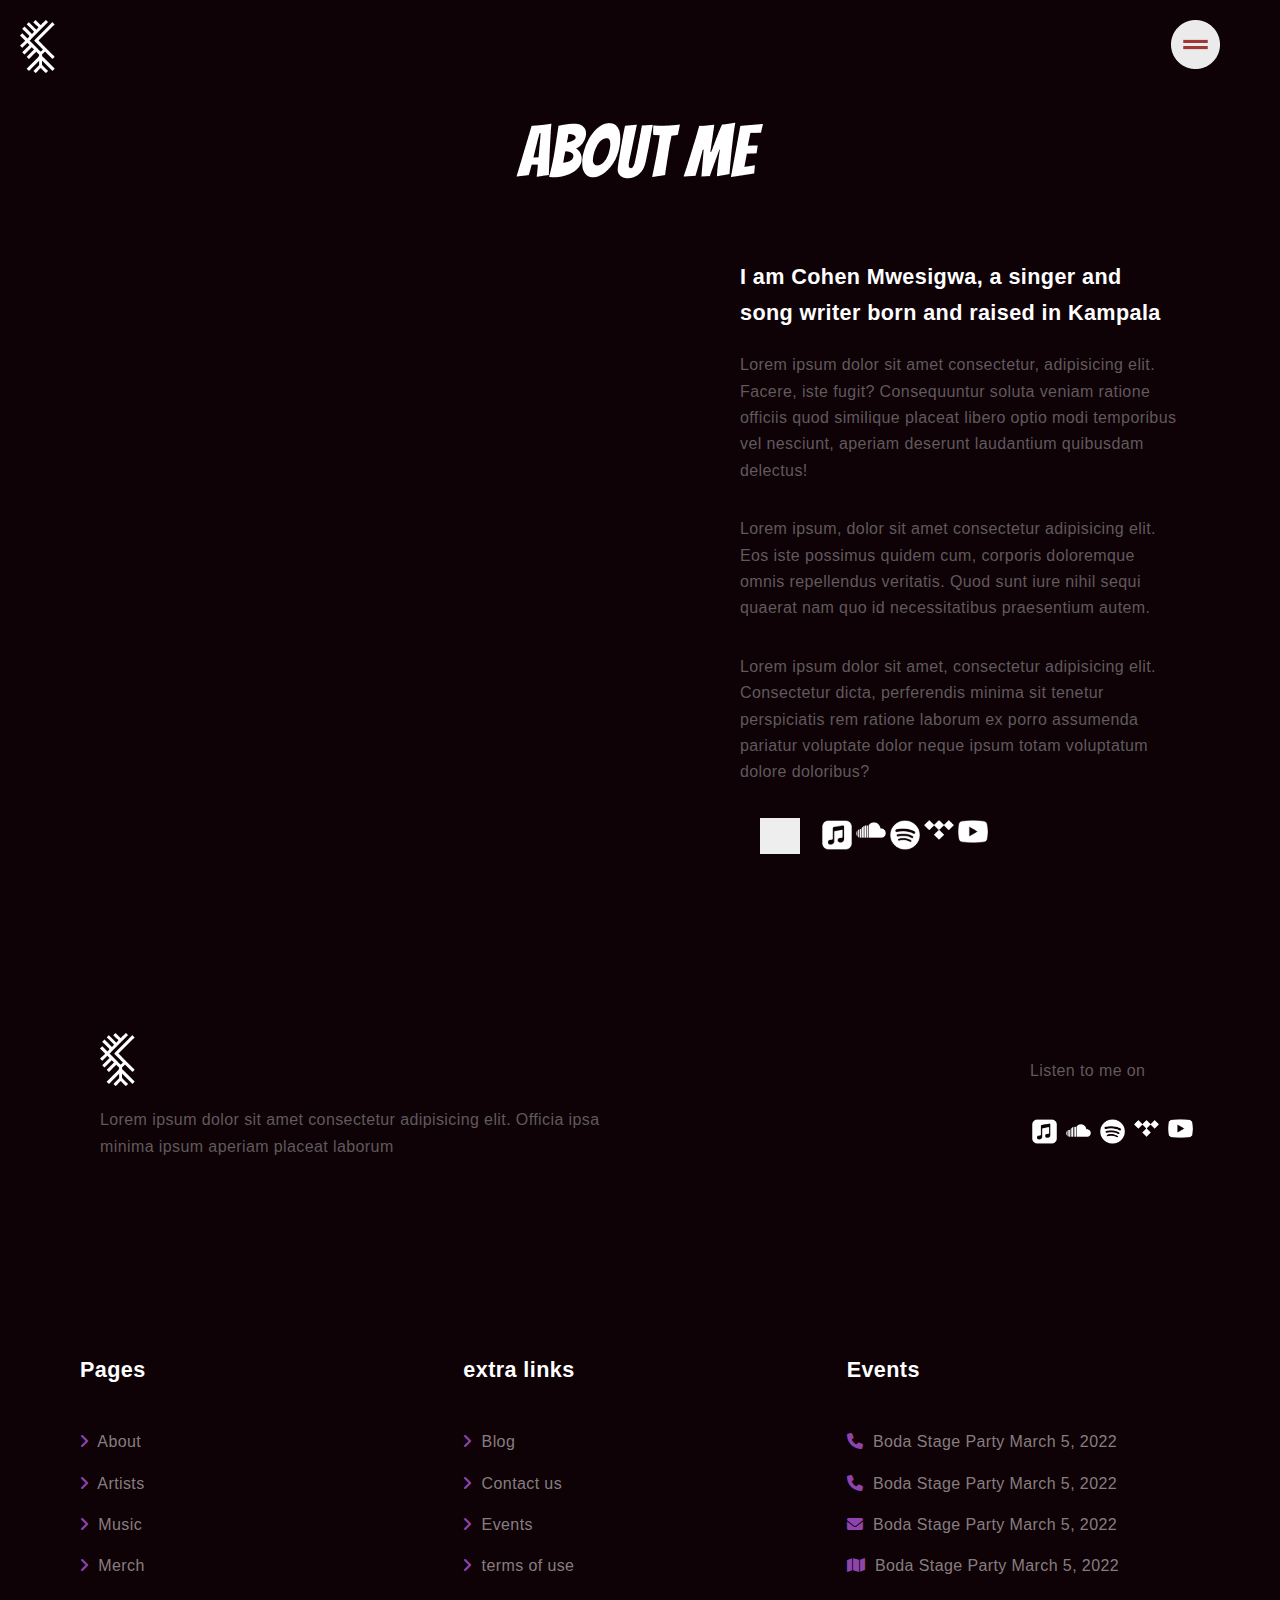
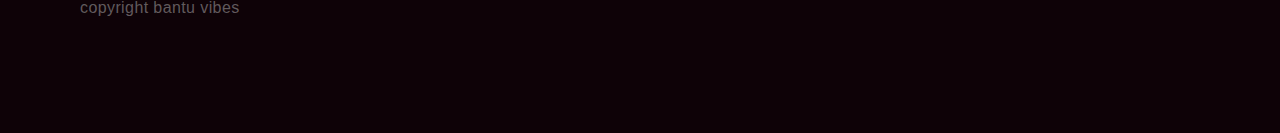
==== about.html @ 378fa6e7 "Hello from this side" ====
<!DOCTYPE html>
<html lang="en">

<head>
  <meta charset="UTF-8" />
  <meta http-equiv="X-UA-Compatible" content="IE=edge" />
  <meta name="viewport" content="width=device-width, initial-scale=1.0" />
  <title>About - Bantu vibes</title>
  <link rel="stylesheet" href="Nav.css">
  <link rel="stylesheet" href="index.css">
  <link rel="stylesheet" href="https://cdnjs.cloudflare.com/ajax/libs/font-awesome/6.0.0/css/all.min.css"
    integrity="sha512-9usAa10IRO0HhonpyAIVpjrylPvoDwiPUiKdWk5t3PyolY1cOd4DSE0Ga+ri4AuTroPR5aQvXU9xC6qOPnzFeg=="
    crossorigin="anonymous" referrerpolicy="no-referrer" />
</head>

<body>
  <div class="wrapper">
    <div class="wrap">
      <div class="nav">
        <nav>
          <div class="flex-items">
            <div class="logo">
              <a href="/">
                <img src="assets/Vector (1).png" alt="" />
              </a>
              <div class="menu"> <a class="btn close-btn" id="close-btn"><i class="fas fa-times-circle"></i>
                </a>
                <a class="btn menu-btn" id="menu-btn"><i class="fas fabars"><img src="assets/drag_handle (1).png"
                      alt="" /></i>
                </a>
              </div>
            </div>

            <nav class="top-nav">
              <ul class="link-list" id="link-list">
                <li><a href="about.html" onclick="toggleMenu()">about</a></li>
                <li><a href="music.html" onclick="toggleMenu()">services</a></li>
                <li><a href="blog.html" onclick="toggleMenu()">contact</a></li>
              </ul>
            </nav>
            </header>
            <header>
          </div>
        </nav>
      </div>
      <div class="work">
        <div class="album">
          <img src="assets/About mE.png" alt="">
        </div>
        <div class="flex-items">
          <div class="left">
            <div class="frame">
              <img src="assets/My project-5 1.png" alt="">
            </div>
          </div>
          <div class="right">
            <div class="content">
              <h3>
                I am Cohen Mwesigwa, a singer and song writer born and raised in
                Kampala
              </h3>
              <p>
                Lorem ipsum dolor sit amet consectetur, adipisicing elit. Facere, iste
                fugit? Consequuntur soluta veniam ratione officiis quod similique
                placeat libero optio modi temporibus vel nesciunt, aperiam deserunt
                laudantium quibusdam delectus!
              </p>
              <p>
                Lorem ipsum, dolor sit amet consectetur adipisicing elit. Eos iste
                possimus quidem cum, corporis doloremque omnis repellendus veritatis.
                Quod sunt iure nihil sequi quaerat nam quo id necessitatibus
                praesentium autem.
              </p>
              <p>
                Lorem ipsum dolor sit amet, consectetur adipisicing elit. Consectetur
                dicta, perferendis minima sit tenetur perspiciatis rem ratione laborum
                ex porro assumenda pariatur voluptate dolor neque ipsum totam
                voluptatum dolore doloribus?
              </p>
              <div class="browse">
                <section>
                  <div class="button"> <a href="#">
                      <img src="/assets/Browse.png" alt=""></a>
                  </div>
                </section>
                <section>
                  <ul class="link">
                    <a href="/">
                      <li><img src="assets/Vector (3).png" alt="" /></li>
                    </a>
                    <a href="/">
                      <li><img src="assets/Vector (4).png" alt="" /></li>
                    </a>
                    <a href="/">
                      <li><img src="assets/Vector (2).png" alt="" /></li>

                    </a>
                    <a href="/">
                      <li><img src="assets/Vector (8).png" alt="" /></li>
                    </a>
                    <a href="/">
                      <li><img src="assets/Vector (9).png" alt="" /></li>
                    </a>
                  </ul>
                </section>
              </div>
            </div>
          </div>
        </div>
        <div class="content">
          <div class="flex-items">
            <div class="left">
              <div class="flex-footer">
                <div class="logo">
                  <a href="/">
                    <img src="assets/Vector (1).png" alt="" /></a>
                </div>
                <div class="bantu-vibe">
                  <img src="assets/Bantu vibes (1).png" alt="">
                </div>
              </div>
              <p>Lorem ipsum dolor sit amet consectetur adipisicing elit. Officia ipsa minima ipsum
                aperiam
                placeat
                laborum
              </p>
            </div>
            <div class="footer-right">
              <p>Listen to me on</p>
              <ul class="link">
                <a href="/">
                  <li><img src="assets/Vector (3).png" alt="" /></li>
                </a>
                <a href="/">
                  <li><img src="assets/Vector (4).png" alt="" /></li>
                </a>
                <a href="/">
                  <li><img src="assets/Vector (2).png" alt="" /></li>

                </a>
                <a href="/">
                  <li><img src="assets/Vector (8).png" alt="" /></li>
                </a>
                <a href="/">
                  <li><img src="assets/Vector (9).png" alt="" /></li>
                </a>
              </ul>
            </div>
          </div>
        </div>
      </div>

      <!-- footer section starts  -->
      <section class="footer">
        <div class="box-container">

          <div class="box">
            <h3>Pages</h3>
            <a href="about.html"> <i class="fas fa-angle-right"></i> About</a>
            <a href="artists.thml"> <i class="fas fa-angle-right"></i> Artists</a>
            <a href="music.html"> <i class="fas fa-angle-right"></i> Music</a>
            <a href="merch.html"> <i class="fas fa-angle-right"></i> Merch</a>
          </div>

          <div class="box">
            <h3>extra links</h3>
            <a href="blog.html"> <i class="fas fa-angle-right"></i> Blog</a>
            <a href="#"> <i class="fas fa-angle-right"></i> Contact us</a>
            <a href="#"> <i class="fas fa-angle-right"></i> Events</a>
            <a href="#"> <i class="fas fa-angle-right"></i> terms of use</a>
          </div>

          <div class="box">
            <h3>Events</h3>
            <a href="#"> <i class="fas fa-phone"></i> Boda Stage Party March 5, 2022 </a>
            <a href="#"> <i class="fas fa-phone"></i> Boda Stage Party March 5, 2022 </a>
            <a href="#"> <i class="fas fa-envelope"></i> Boda Stage Party March 5, 2022 </a>
            <a href="#"> <i class="fas fa-map"></i> Boda Stage Party March 5, 2022</a>
          </div>
        </div>
        <p>copyright bantu vibes</p>
      </section>
    </div>
  </div>
  <script src="Nav.js"></script>
  <!-- footer section ends -->
</body>

</html>
---- Nav.css ----
:root {
    /* COLORS */
    --neutral-dk: #0e0207;
    --neutral-lt: #fff;
    --transition: all 300ms ease-in-out;
    --nav-height: 0rem;
    font-size: 10px;
    line-height: 100%;
}


a:hover {
    opacity: 60%;
}

ul {
    list-style: none;
}

/* TOP NAV */
.btn {
    display: none;
    background: transparent;
}

.btn i {
    font-size: 3rem;
}

.top-nav {
    display: flex;
    align-items: center;
    justify-content: space-between;
    padding: 0 60px;
}

.top-nav {
    justify-content: flex-start;
    gap: 30px;
    padding: 0 20px;
}

.close-btn .fas {
    font-size: 50px;
}

.menu-btn {
    display: block;
}

.logo {
    display: flex;
    width: 100%;
    margin-right: auto;
    z-index: 1000;
    justify-content: space-between;
}

.link-list {
    position: absolute;
    top: var(--nav-height);
    left: 0;
    flex-direction: column;
    align-items: center;
    justify-content: center;
    gap: 30px;
    height: 0;
    width: 0;
    opacity: 0;
    border-radius: 0 0 30px 0;
    background: var(--neutral-dk);
    overflow: hidden;
}

.link-list a {
    color: var(--neutral-lt);
    font-size: 2rem;
    letter-spacing: 1.2px;
}

.visible {
    display: block;
}

.hidden {
    display: none;
}

.open {
    width: 100%;
    height: calc(100vh);
    opacity: 1;
    border-radius: initial;
}
---- index.css ----
/* @import url(fontawesome-all.min.css); */
/* @import url('https://fonts.googleapis.com/css2?family=Poppins:wght@100;200;300;400;500;600&display=swap'); */
@import url("https://fonts.googleapis.com/css?family=Source+Sans+Pro:300,300italic,600,600italic");

:root {
    --main-color: #8e44ad;
    --black: #222;
    --white: #fff;
    --light-black: rgba(206, 205, 205, 0.438);
    --light-white: rgba(219, 210, 210, 0.6);
    --dark-bg: rgba(0, 0, 0, .7);
    --light-bg: #eee;
    --border: .1rem solid var(--black);
    --box-shadow: 0 .5rem 1rem rgba(0, 0, 0, .1);
    --text-shadow: 0 1.5rem 3rem rgba(0, 0, 0, .3);
}

* {
    font-family: 'Poppins', sans-serif;
    margin: 0;
    padding: 0;
    box-sizing: border-box;
    outline: none;
    border: none;
    text-decoration: none;
}

body,
input,
select,
textarea {
    margin: 0;
    padding: 0;
    color: var(--light-black);
    /* font-family: "Source Sans Pro", Helvetica, sans-serif; */
    font-size: 17pt;
    font-weight: 300;
    letter-spacing: 0.025em;
    line-height: 1.65;
}


@media screen and (max-width: 1680px) {

    body,
    input,
    select,
    textarea {
        font-size: 14pt;
    }
}

@media screen and (max-width: 1280px) {

    body,
    input,
    select,
    textarea {
        font-size: 12pt;
    }


}

@media screen and (max-width: 360px) {

    body,
    input,
    select,
    textarea {
        font-size: 11pt;
    }

}

a {
    -moz-transition: color 0.2s ease-in-out, border-bottom-color 0.2s ease-in-out;
    -webkit-transition: color 0.2s ease-in-out,
        border-bottom-color 0.2s ease-in-out;
    -ms-transition: color 0.2s ease-in-out, border-bottom-color 0.2s ease-in-out;
    transition: color 0.2s ease-in-out, border-bottom-color 0.2s ease-in-out;
    color: inherit;
    text-decoration: none;
}

a:hover {
    border-bottom-color: transparent;
    color: #9bf1ff !important;
}

a:active {
    color: #53e3fb !important;
}

strong,
b {
    color: #ffffff;
    font-weight: 600;
}

em,
i {
    font-style: italic;
}

p {
    margin: 0 0 2em 0;
}

h1,
h2,
h3,
h4,
h5,
h6 {
    color: #ffffff;
    font-weight: 600;
    line-height: 1.65;
    margin: 0 0 1em 0;
}

h1 a,
h2 a,
h3 a,
h4 a,
h5 a,
h6 a {
    color: inherit;
    border-bottom: 0;
}

h1 {
    font-size: 2.5em;
}

h2 {
    font-size: 1.75em;
}

h3 {
    font-size: 1.35em;
}

h4 {
    font-size: 1.1em;
}

h5 {
    font-size: 0.9em;
}

h6 {
    font-size: 0.7em;
}

@media screen and (max-width: 736px) {
    h1 {
        font-size: 2em;
    }

    .reverse {
        display: flex;
        flex-wrap: wrap-reverse;
    }

    .content,
    .footer {
        padding: 1.2rem;
    }

    h2 {
        font-size: 1.5em;
    }

    h3 {
        font-size: 1.25em;
    }
}

html {
    font-size: 62.5%;
    overflow-x: hidden;
}

body {
    background: #0e0207;
    overflow: hidden;
}

.browse {
    display: flex;
}

.browse li img {
    width: 10px;
}

.button {
    background-color: var(--light-bg);
    padding: 5px 20px;
    text-align: center;
    margin: 0 20px;
}

.flex-items,
.reverse {
    align-items: center;
    display: flex;
    justify-content: space-between;
    /* width: 100%; */
}

ul {
    font-weight: 800;
    display: flex;
    justify-content: space-between;
}

.left,
.right {
    width: 50%;
    padding: 0 2rem;
}

.right ul li {
    font-weight: 700;
}

.about,
.projects {
    overflow: hidden;
    /* margin: 2rem 0 0 0; */

}

.content,
.footer {
    padding: 8rem;
}

td img {
    width: 25px;
}

.work {
    margin: 2rem 0 0rem 0;
}

.flyers {
    width: 100%;
    align-items: center;
    display: flex;
    justify-content: center;
}

.flyers img {
    width: 40rem;
    height: 100%;
    margin-bottom: -10rem;
    /* opacity: .6; */
}

.frame {
    height: 500px;
    overflow: hidden;
    margin: 0 0 2rem;
}

.frame img {
    width: 100%;
    margin-top: -4rem;
}


.lets {
    width: 100%;
}

.bantu-vibe {
    padding-top: 20px;
    margin-bottom: 4rem;
    width: 100%;
    text-align: center;
    justify-content: center;
}

.album {
    display: flex;
    justify-content: center;
}

.album-vibe img {
    width: 20rem;
}

.bantu-vibe img {
    width: 9em;
    text-align: center;
    justify-content: center;
}

.vibe {
    width: 100%;
    display: flex;
    flex-direction: column;
    justify-content: center;
    padding-top: 7rem;
    padding-left: 3rem;
    align-items: center;
}

.vibe .fab {
    font-size: 24px;
    color: var(--white);
}

.rwa {
    height: 2rem;
    width: .5rem;
}

.vibe img {
    width: 20rem;
}

/* Home designs with the cool bantu vibes */
.home {
    color: var(--white);
}

.home .flex-items {
    flex-wrap: wrap-reverse;
    justify-content: center;
    align-items: center;
}

.home-body {
    height: 100vh;
    width: 100%;
    padding: 3rem;
    background-image: url(assets/Frame\ 7.jpg);
    background-position: center;
    background-repeat: no-repeat;
    background-size: cover;
    overflow: hidden;
}

.home .image img {
    width: 100%;
}

.link li {
    font-weight: bolder;
    list-style: none;
}

.link a {
    width: 3rem;
    margin: .2rem;
}

.home .flex-items .right .cx img {
    margin-top: -30rem;
}

/* Projects done by the bantu vibes */
.flex-items li img {
    width: 100%;
}

.projects .flex-items {
    display: flex;
    flex-wrap: nowrap;
}

/* footer designs for the vibe */
footer a {
    text-decoration: none;
    color: #CCCCCC;
}

.flex-footer {
    align-items: center;
    display: flex;
    justify-content: space-between;
    width: 50%;
}

.footer-right .link img {
    width: 25px;
}
table {
    text-align: center;
    width: 100%;
    border-collapse: collapse;
    margin-bottom: 10rem;
}


/* Zebra striping */
tr:nth-of-type(odd) {
    color: var(--white);
    /* background: var(--main-color); */
}

th {
    text-align: center;
    background: #333;
    color: white;
    font-weight: bold;
}

td,
th {
    text-align: center;
    justify-content: center;
    padding: 1px;
    /* border: 1px solid #ccc; */
    text-align: left;
}

/* landscape and portrait controlers */
@media (max-width:398px) {
    .vibe img {
        width: 10rem;
    }

    .content,
    .footer {
        padding: 1.2rem;
    }
}

.nav {
    padding: 20px;
}

@media (max-width:698px) {
    .nav {
        padding: 1rem;
    }

    .button {
        padding: 5px 10px;
        margin: 0 10px;
    }

    .button img {
        width: 9rem;
    }

    .album {
        margin-bottom: 4rem;
    }

    .album img {
        width: 25rem;
    }


    .vibe img {
        width: 10rem;
    }

    .content,
    .footer {
        padding: 1.2rem;
    }
}

@media (max-width:798px) {
    .home .flex-items .right .cx img {
        margin-top: 0rem;
        position: relative;
        width: 100%;
    }

    .left,
    .right {
        width: 100%;
        padding: 0;
    }

    .flex-items {
        flex-wrap: wrap;
    }


    /* .kohen {
        display: none;
    } */

    .work,
    .about,
    .projects,
    .songs {
        display: flex;
        flex-direction: column;
        justify-content: center;
        align-items: center;
        height: 100%;
    }

    .flyers img {
        width: 20rem;
        height: 100%;
    }

    .frame img {
        width: 100%;
        margin-top: 0rem;
    }
}

.footer {
    /* line-height: .5; */
    /* background: url(../images/footer-bg.jpg) no-repeat; */
    background-size: cover;
    background-position: center;
}

.footer .box-container {
    display: grid;
    grid-template-columns: repeat(auto-fit, minmax(25rem, 1fr));
    gap: 3rem;
}

.footer .box-container .box h3 {
    color: var(--white);
    padding-bottom: 2rem;
}

.footer .box-container .box a {
    color: var(--light-white);
    padding-bottom: 1.5rem;
    display: block;
}

.footer .box-container .box a i {
    color: var(--main-color);
    padding-right: .5rem;
    transition: .2s linear;
}

.footer .box-container .box a:hover i {
    padding-right: 2rem;
}

.footer .credit {
    text-align: center;
    padding-top: 3rem;
    margin-top: 3rem;
    border-top: .1rem solid var(--light-white);
    color: var(--white);
}

.footer .credit span {
    color: var(--main-color);
}
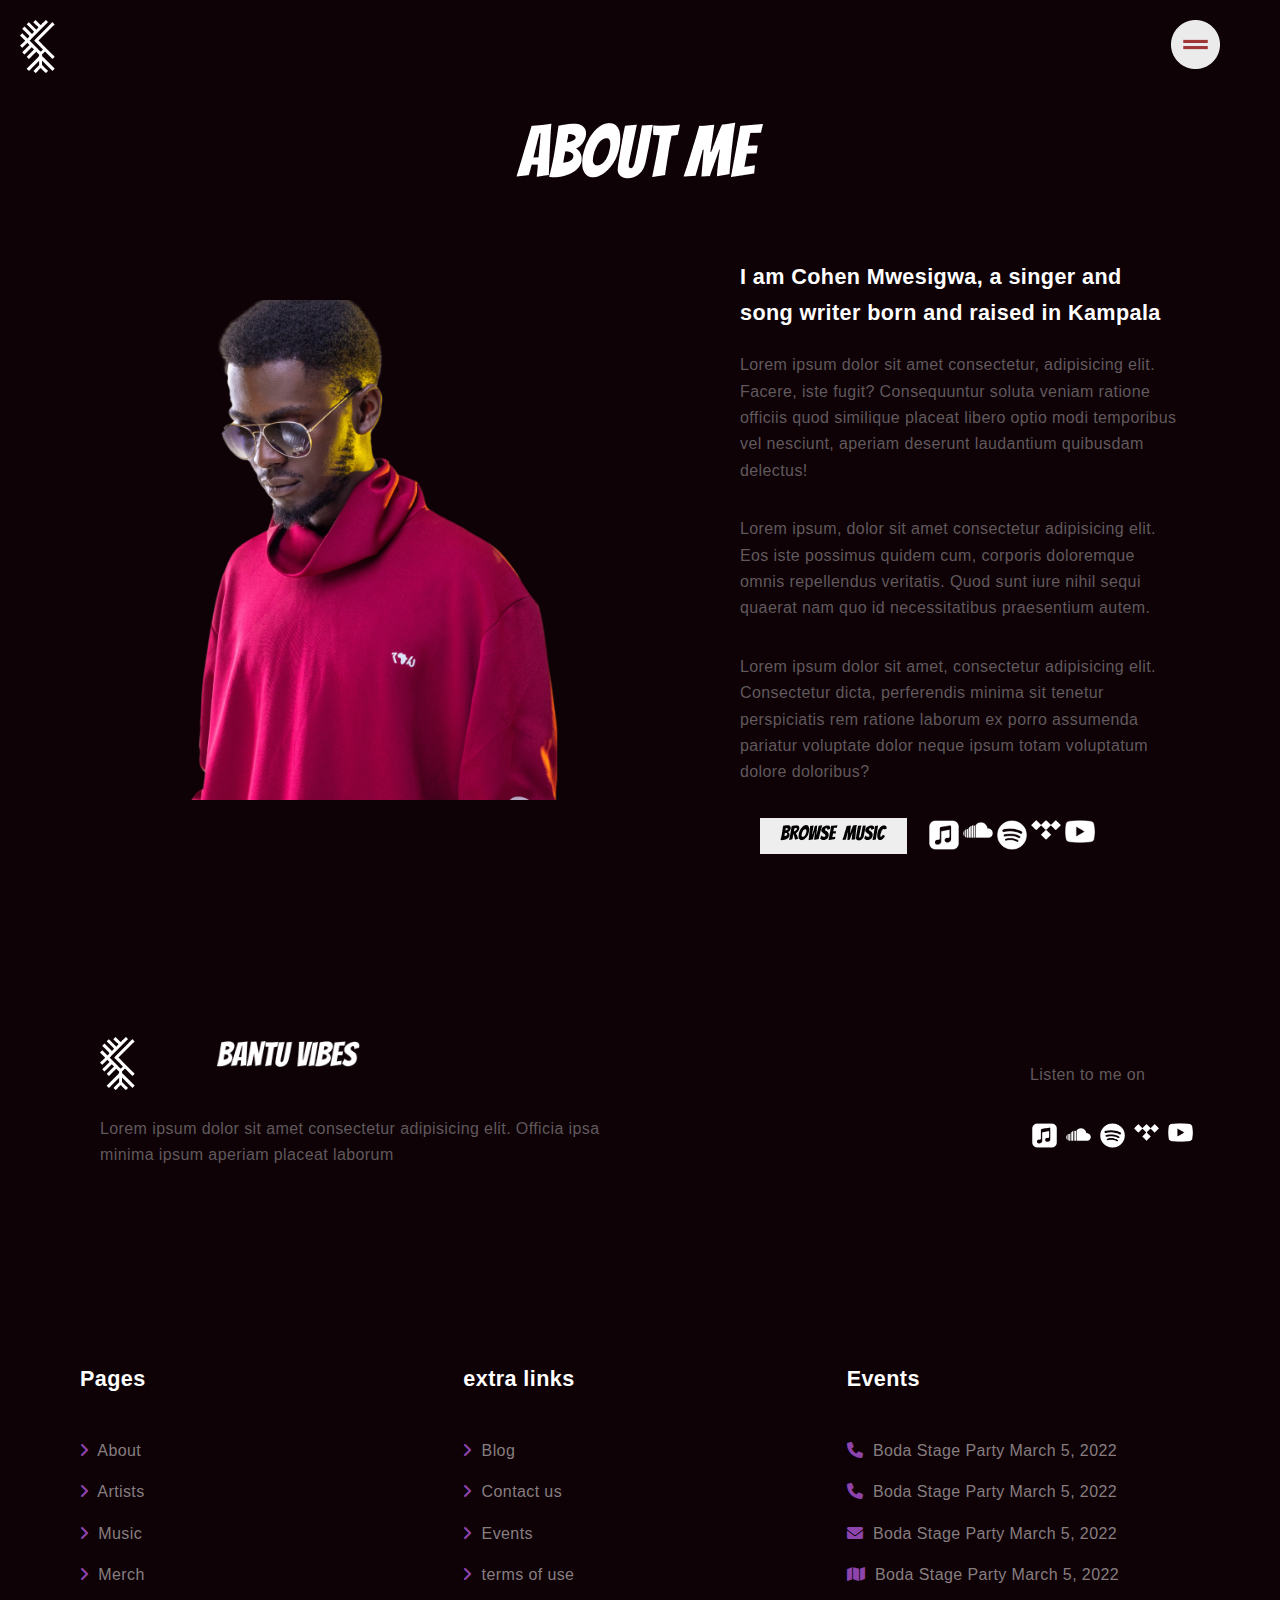
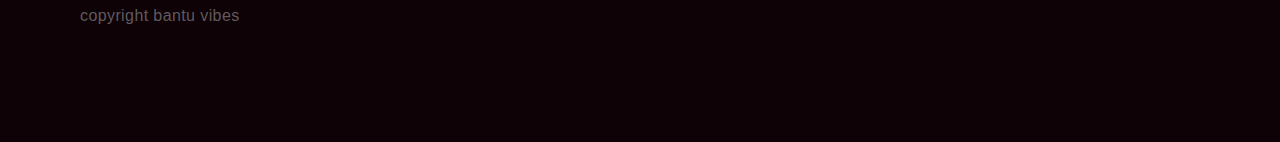
==== commit f56789f7: "once again" ====
--- a/about.html
+++ b/about.html
@@ -33,9 +33,9 @@
 
             <nav class="top-nav">
               <ul class="link-list" id="link-list">
-                <li><a href="about.html" onclick="toggleMenu()">about</a></li>
-                <li><a href="music.html" onclick="toggleMenu()">services</a></li>
-                <li><a href="blog.html" onclick="toggleMenu()">contact</a></li>
+                <li><a href="about.html" onclick="toggleMenu()">About</a></li>
+                <li><a href="music.html" onclick="toggleMenu()">Music</a></li>
+                <li><a href="merch.html" onclick="toggleMenu()">Albums</a></li>
               </ul>
             </nav>
             </header>
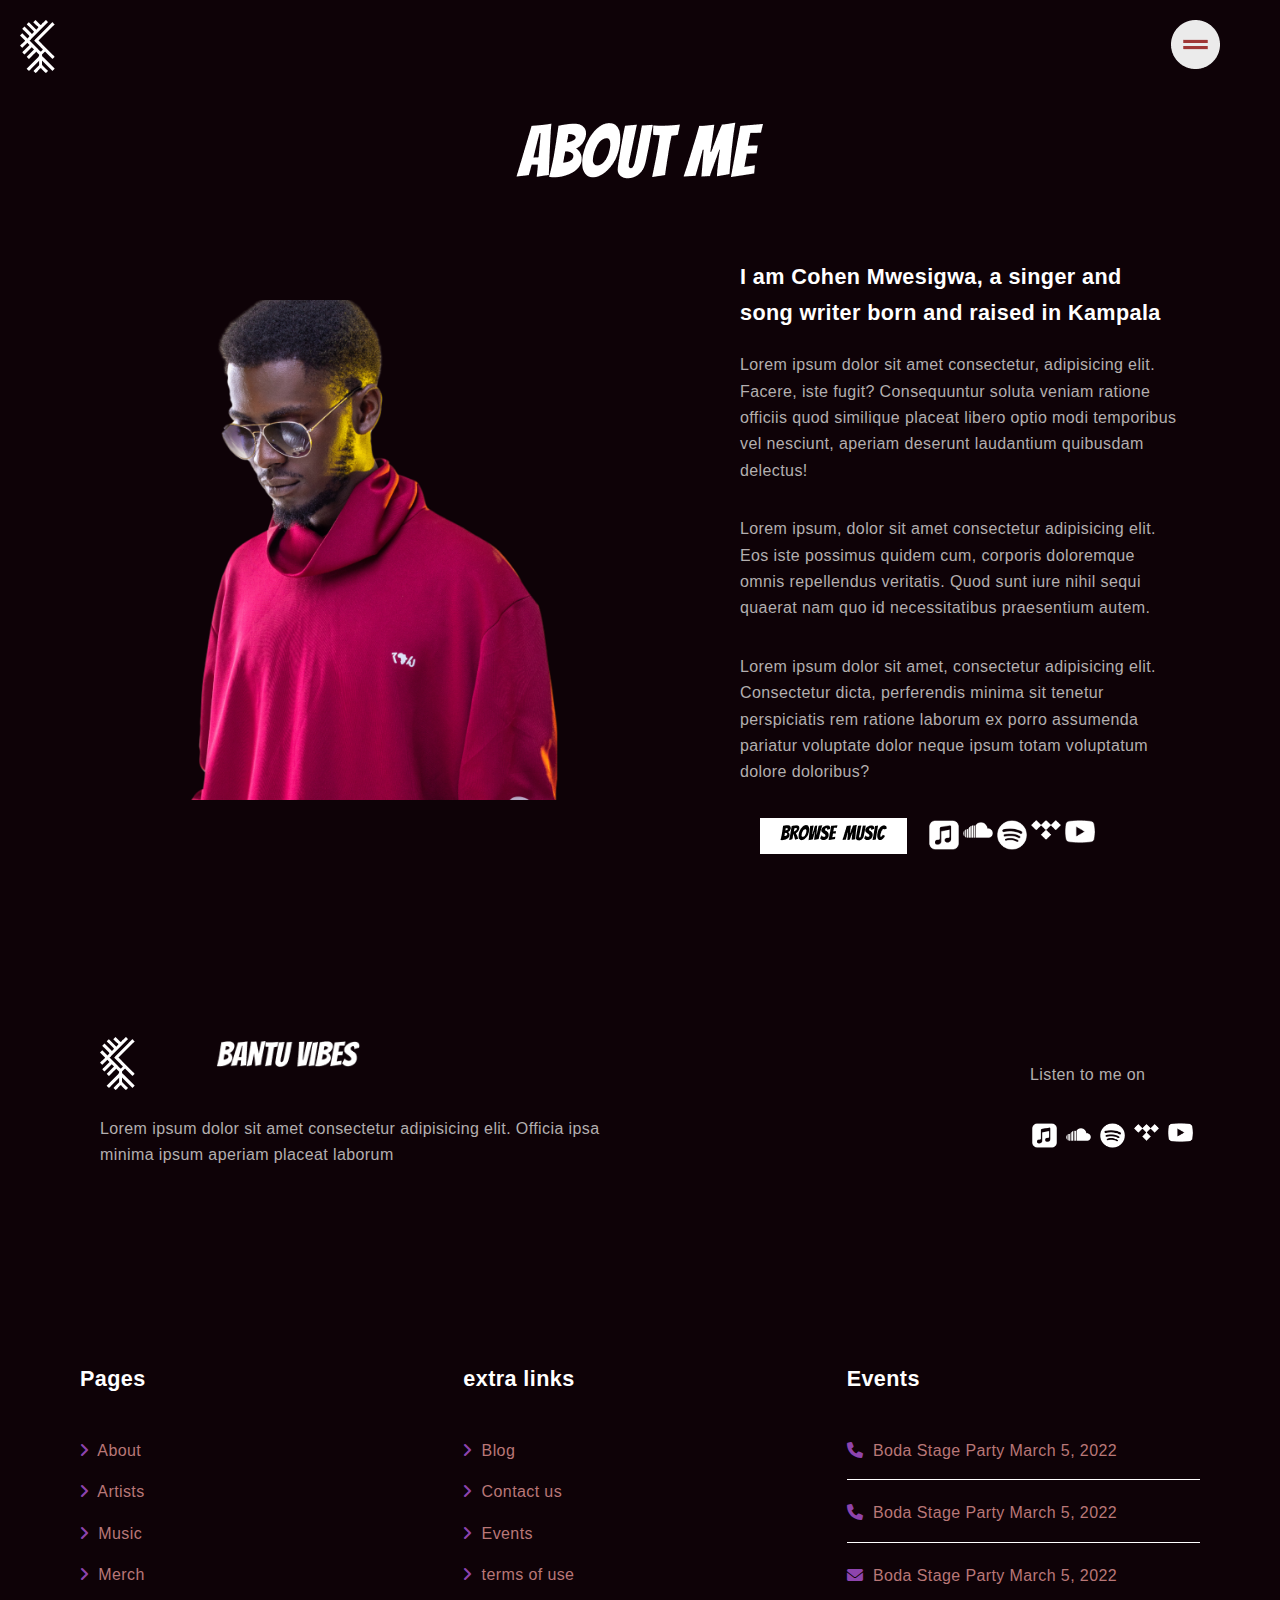
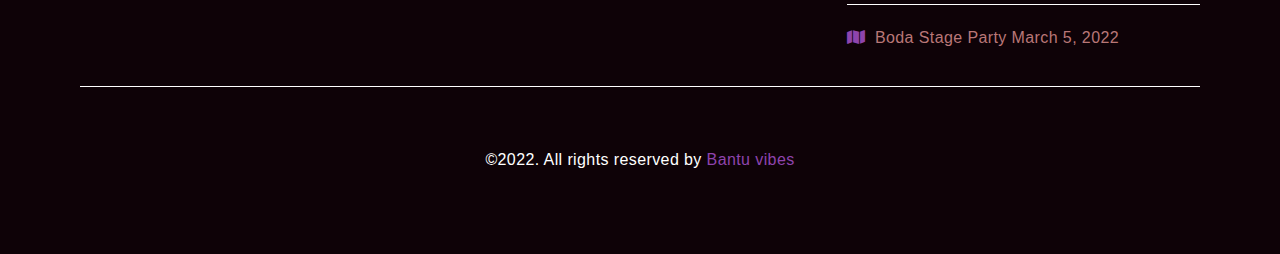
==== commit 2276162e: "updated" ====
--- a/about.html
+++ b/about.html
@@ -20,7 +20,7 @@
         <nav>
           <div class="flex-items">
             <div class="logo">
-              <a href="/">
+              <a href="index.html">
                 <img src="assets/Vector (1).png" alt="" />
               </a>
               <div class="menu"> <a class="btn close-btn" id="close-btn"><i class="fas fa-times-circle"></i>
@@ -157,7 +157,7 @@
           <div class="box">
             <h3>Pages</h3>
             <a href="about.html"> <i class="fas fa-angle-right"></i> About</a>
-            <a href="artists.thml"> <i class="fas fa-angle-right"></i> Artists</a>
+            <a href="track.html"> <i class="fas fa-angle-right"></i> Artists</a>
             <a href="music.html"> <i class="fas fa-angle-right"></i> Music</a>
             <a href="merch.html"> <i class="fas fa-angle-right"></i> Merch</a>
           </div>
@@ -165,12 +165,12 @@
           <div class="box">
             <h3>extra links</h3>
             <a href="blog.html"> <i class="fas fa-angle-right"></i> Blog</a>
-            <a href="#"> <i class="fas fa-angle-right"></i> Contact us</a>
+            <a href="contact.html"> <i class="fas fa-angle-right"></i> Contact us</a>
             <a href="#"> <i class="fas fa-angle-right"></i> Events</a>
             <a href="#"> <i class="fas fa-angle-right"></i> terms of use</a>
           </div>
 
-          <div class="box">
+          <div class="box events">
             <h3>Events</h3>
             <a href="#"> <i class="fas fa-phone"></i> Boda Stage Party March 5, 2022 </a>
             <a href="#"> <i class="fas fa-phone"></i> Boda Stage Party March 5, 2022 </a>
@@ -178,7 +178,7 @@
             <a href="#"> <i class="fas fa-map"></i> Boda Stage Party March 5, 2022</a>
           </div>
         </div>
-        <p>copyright bantu vibes</p>
+        <div class="credit"> &copy;2022. All rights reserved by <span>Bantu vibes</span> </div>
       </section>
     </div>
   </div>
--- a/index.css
+++ b/index.css
@@ -4,12 +4,12 @@
 
 :root {
     --main-color: #8e44ad;
-    --black: #222;
+    --black: rgb(192, 24, 24);
     --white: #fff;
-    --light-black: rgba(206, 205, 205, 0.438);
-    --light-white: rgba(219, 210, 210, 0.6);
-    --dark-bg: rgba(0, 0, 0, .7);
-    --light-bg: #eee;
+    --light-black: rgb(179, 175, 175);
+    --light-white: rgb(185, 119, 119);
+    --dark-bg: rgba(114, 23, 23, 0.7);
+    --light-bg: white;
     --border: .1rem solid var(--black);
     --box-shadow: 0 .5rem 1rem rgba(0, 0, 0, .1);
     --text-shadow: 0 1.5rem 3rem rgba(0, 0, 0, .3);
@@ -207,7 +207,7 @@
     align-items: center;
     display: flex;
     justify-content: space-between;
-    /* width: 100%; */
+    width: 100%;
 }
 
 ul {
@@ -231,6 +231,15 @@
     overflow: hidden;
     /* margin: 2rem 0 0 0; */
 
+}
+
+.track_section {
+    margin: 0 2rem;
+    background-color: var(--black);
+}
+
+.track_content p {
+    padding: 1rem;
 }
 
 .content,
@@ -374,11 +383,21 @@
 }
 
 /* footer designs for the vibe */
+
 footer a {
     text-decoration: none;
     color: #CCCCCC;
 }
 
+.events a {
+    margin-bottom: 2rem;
+    border-bottom: .1rem solid var(--white);
+}
+
+.events a:nth-last-child(1) {
+    border-bottom: none;
+}
+
 .flex-footer {
     align-items: center;
     display: flex;
@@ -389,6 +408,7 @@
 .footer-right .link img {
     width: 25px;
 }
+
 table {
     text-align: center;
     width: 100%;
@@ -415,7 +435,8 @@
     text-align: center;
     justify-content: center;
     padding: 1px;
-    /* border: 1px solid #ccc; */
+    width: 20%;
+    border-bottom: .1rem solid #ccc;
     text-align: left;
 }
 
@@ -448,7 +469,15 @@
     .button img {
         width: 9rem;
     }
-
+td,
+th {
+    text-align: center;
+    justify-content: center;
+    padding: 1px;
+    width: 0%;
+    border-bottom: .1rem solid #ccc;
+    text-align: left;
+}
     .album {
         margin-bottom: 4rem;
     }
@@ -466,6 +495,77 @@
     .footer {
         padding: 1.2rem;
     }
+}
+
+.contacts {
+    font-family: 'Poppins',
+        sans-serif;
+    overflow: hidden;
+    height: 80vh;
+}
+
+.contact {
+    display: flex;
+    flex-direction: row;
+    justify-content: space-between;
+    flex-wrap: wrap;
+
+}
+
+.contact_image {
+    margin-top: -60px;
+    z-index: -2;
+    width: 40%;
+
+}
+
+.contact img {
+    width: 100%;
+    z-index: -2;
+
+}
+
+.contact form {
+    border-radius: .5rem;
+    padding: 2rem;
+    margin: 0 auto;
+    max-width: 50rem;
+}
+
+.contact p {
+    padding: 1rem 0;
+    font-size: 1.4rem;
+    color: var(--light-color);
+    line-height: 2;
+}
+
+.contact form .input {
+    border-top: var(--border);
+    margin-bottom: 2rem;
+    border-radius: .5rem;
+    background-color: var(--light-bg);
+    padding: .7rem;
+    font-size: 1.4rem;
+    color: var(--black);
+    text-align: center;
+    width: 100%;
+}
+
+.contact form .input1 {
+    border-top: var(--border);
+    margin-bottom: 2rem;
+    border-radius: .5rem;
+    background-color: var(--light-bg);
+    padding: 1rem;
+    font-size: 1.4rem;
+    color: var(--black);
+    text-align: center;
+    width: 100%;
+}
+
+.contact form span {
+    font-size: 1.7rem;
+    color: var(--black);
 }
 
 @media (max-width:798px) {
@@ -520,6 +620,7 @@
 }
 
 .footer .box-container {
+    border-bottom: 1px solid var(--white);
     display: grid;
     grid-template-columns: repeat(auto-fit, minmax(25rem, 1fr));
     gap: 3rem;
@@ -550,7 +651,7 @@
     text-align: center;
     padding-top: 3rem;
     margin-top: 3rem;
-    border-top: .1rem solid var(--light-white);
+    /* border-top: .1rem solid var(--light-white); */
     color: var(--white);
 }
 
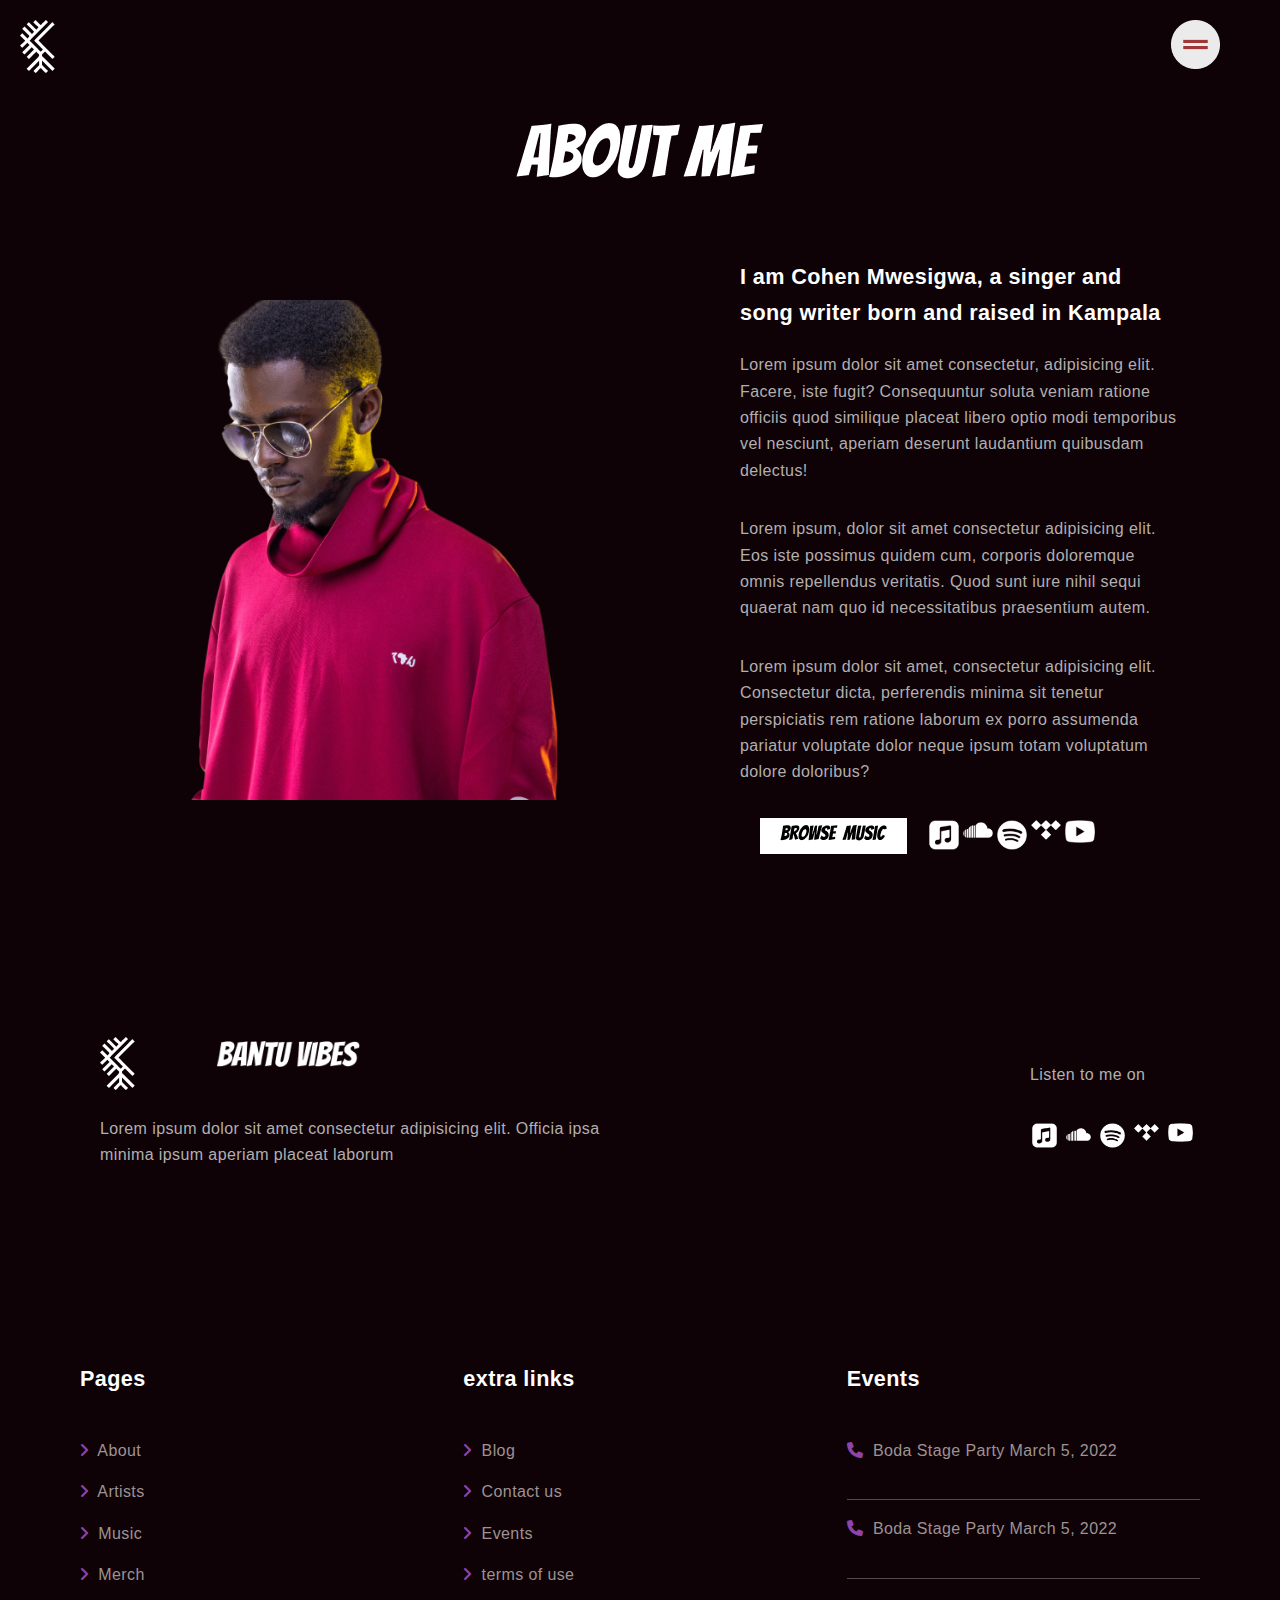
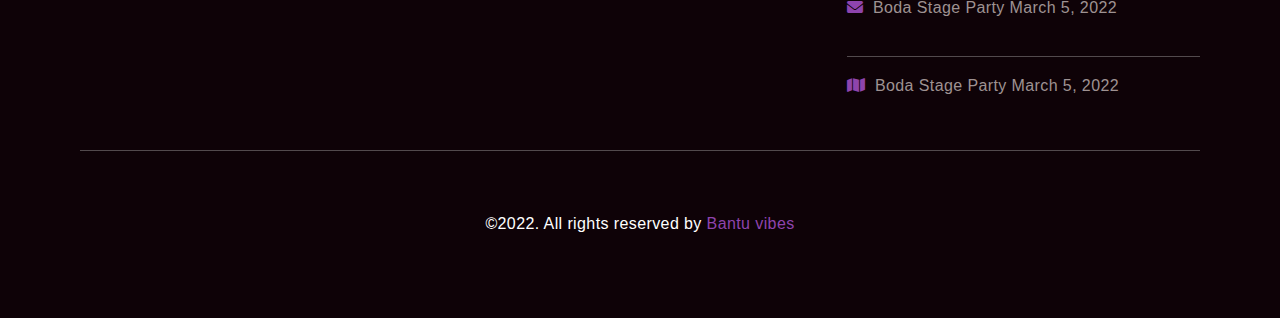
==== commit 97fe6b05: "bantuvibes" ====
--- a/about.html
+++ b/about.html
@@ -150,40 +150,41 @@
         </div>
       </div>
 
-      <!-- footer section starts  -->
-      <section class="footer">
-        <div class="box-container">
+<!-- footer section starts  -->
+<section class="footer">
+  <div class="box-container">
 
-          <div class="box">
-            <h3>Pages</h3>
-            <a href="about.html"> <i class="fas fa-angle-right"></i> About</a>
-            <a href="track.html"> <i class="fas fa-angle-right"></i> Artists</a>
-            <a href="music.html"> <i class="fas fa-angle-right"></i> Music</a>
-            <a href="merch.html"> <i class="fas fa-angle-right"></i> Merch</a>
-          </div>
+    <div class="box">
+      <h3>Pages</h3>
+      <a href="about.html"> <i class="fas fa-angle-right"></i> About</a>
+      <a href="track.html"> <i class="fas fa-angle-right"></i> Artists</a>
+      <a href="music.html"> <i class="fas fa-angle-right"></i> Music</a>
+      <a href="merch.html"> <i class="fas fa-angle-right"></i> Merch</a>
+    </div>
 
-          <div class="box">
-            <h3>extra links</h3>
-            <a href="blog.html"> <i class="fas fa-angle-right"></i> Blog</a>
-            <a href="contact.html"> <i class="fas fa-angle-right"></i> Contact us</a>
-            <a href="#"> <i class="fas fa-angle-right"></i> Events</a>
-            <a href="#"> <i class="fas fa-angle-right"></i> terms of use</a>
-          </div>
+    <div class="box">
+      <h3>extra links</h3>
+      <a href="blog.html"> <i class="fas fa-angle-right"></i> Blog</a>
+      <a href="contact.html"> <i class="fas fa-angle-right"></i> Contact us</a>
+      <a href="#"> <i class="fas fa-angle-right"></i> Events</a>
+      <a href="#"> <i class="fas fa-angle-right"></i> terms of use</a>
+    </div>
 
-          <div class="box events">
-            <h3>Events</h3>
-            <a href="#"> <i class="fas fa-phone"></i> Boda Stage Party March 5, 2022 </a>
-            <a href="#"> <i class="fas fa-phone"></i> Boda Stage Party March 5, 2022 </a>
-            <a href="#"> <i class="fas fa-envelope"></i> Boda Stage Party March 5, 2022 </a>
-            <a href="#"> <i class="fas fa-map"></i> Boda Stage Party March 5, 2022</a>
-          </div>
-        </div>
-        <div class="credit"> &copy;2022. All rights reserved by <span>Bantu vibes</span> </div>
-      </section>
+    <div class="box events">
+      <h3>Events</h3>
+      <a href="#"> <i class="fas fa-phone"></i> Boda Stage Party March 5, 2022 </a>
+      <hr> <a href="#"> <i class="fas fa-phone"></i> Boda Stage Party March 5, 2022 </a>
+      <hr> <a href="#"> <i class="fas fa-envelope"></i> Boda Stage Party March 5, 2022 </a>
+      <hr> <a href="#"> <i class="fas fa-map"></i> Boda Stage Party March 5, 2022</a>
     </div>
   </div>
-  <script src="Nav.js"></script>
-  <!-- footer section ends -->
+  <hr>
+  <div class="credit"> &copy;2022. All rights reserved by <span>Bantu vibes</span> </div>
+</section>
+</div>
+</div>
+<script src="Nav.js"></script>
+<!-- footer section ends -->
 </body>
 
 </html>--- a/index.css
+++ b/index.css
@@ -4,10 +4,10 @@
 
 :root {
     --main-color: #8e44ad;
-    --black: rgb(192, 24, 24);
+    --black: rgb(29, 29, 29);
     --white: #fff;
     --light-black: rgb(179, 175, 175);
-    --light-white: rgb(185, 119, 119);
+    --light-white: rgb(158, 146, 146);
     --dark-bg: rgba(114, 23, 23, 0.7);
     --light-bg: white;
     --border: .1rem solid var(--black);
@@ -302,6 +302,12 @@
     width: 20rem;
 }
 
+hr {
+    border: 0;
+    border-bottom: solid 1px rgba(241, 241, 241, 0.3);
+    margin: 1em 0;
+}
+
 .bantu-vibe img {
     width: 9em;
     text-align: center;
@@ -391,7 +397,6 @@
 
 .events a {
     margin-bottom: 2rem;
-    border-bottom: .1rem solid var(--white);
 }
 
 .events a:nth-last-child(1) {
@@ -436,7 +441,6 @@
     justify-content: center;
     padding: 1px;
     width: 20%;
-    border-bottom: .1rem solid #ccc;
     text-align: left;
 }
 
@@ -469,15 +473,16 @@
     .button img {
         width: 9rem;
     }
-td,
-th {
-    text-align: center;
-    justify-content: center;
-    padding: 1px;
-    width: 0%;
-    border-bottom: .1rem solid #ccc;
-    text-align: left;
-}
+
+    td,
+    th {
+        text-align: center;
+        justify-content: center;
+        padding: 1px;
+        width: 0%;
+        text-align: left;
+    }
+
     .album {
         margin-bottom: 4rem;
     }
@@ -606,9 +611,17 @@
         height: 100%;
     }
 
+    .frame {
+        height: 100%;
+    }
+
     .frame img {
         width: 100%;
         margin-top: 0rem;
+    }
+
+    .contacts {
+        height: 100%;
     }
 }
 
@@ -620,7 +633,6 @@
 }
 
 .footer .box-container {
-    border-bottom: 1px solid var(--white);
     display: grid;
     grid-template-columns: repeat(auto-fit, minmax(25rem, 1fr));
     gap: 3rem;
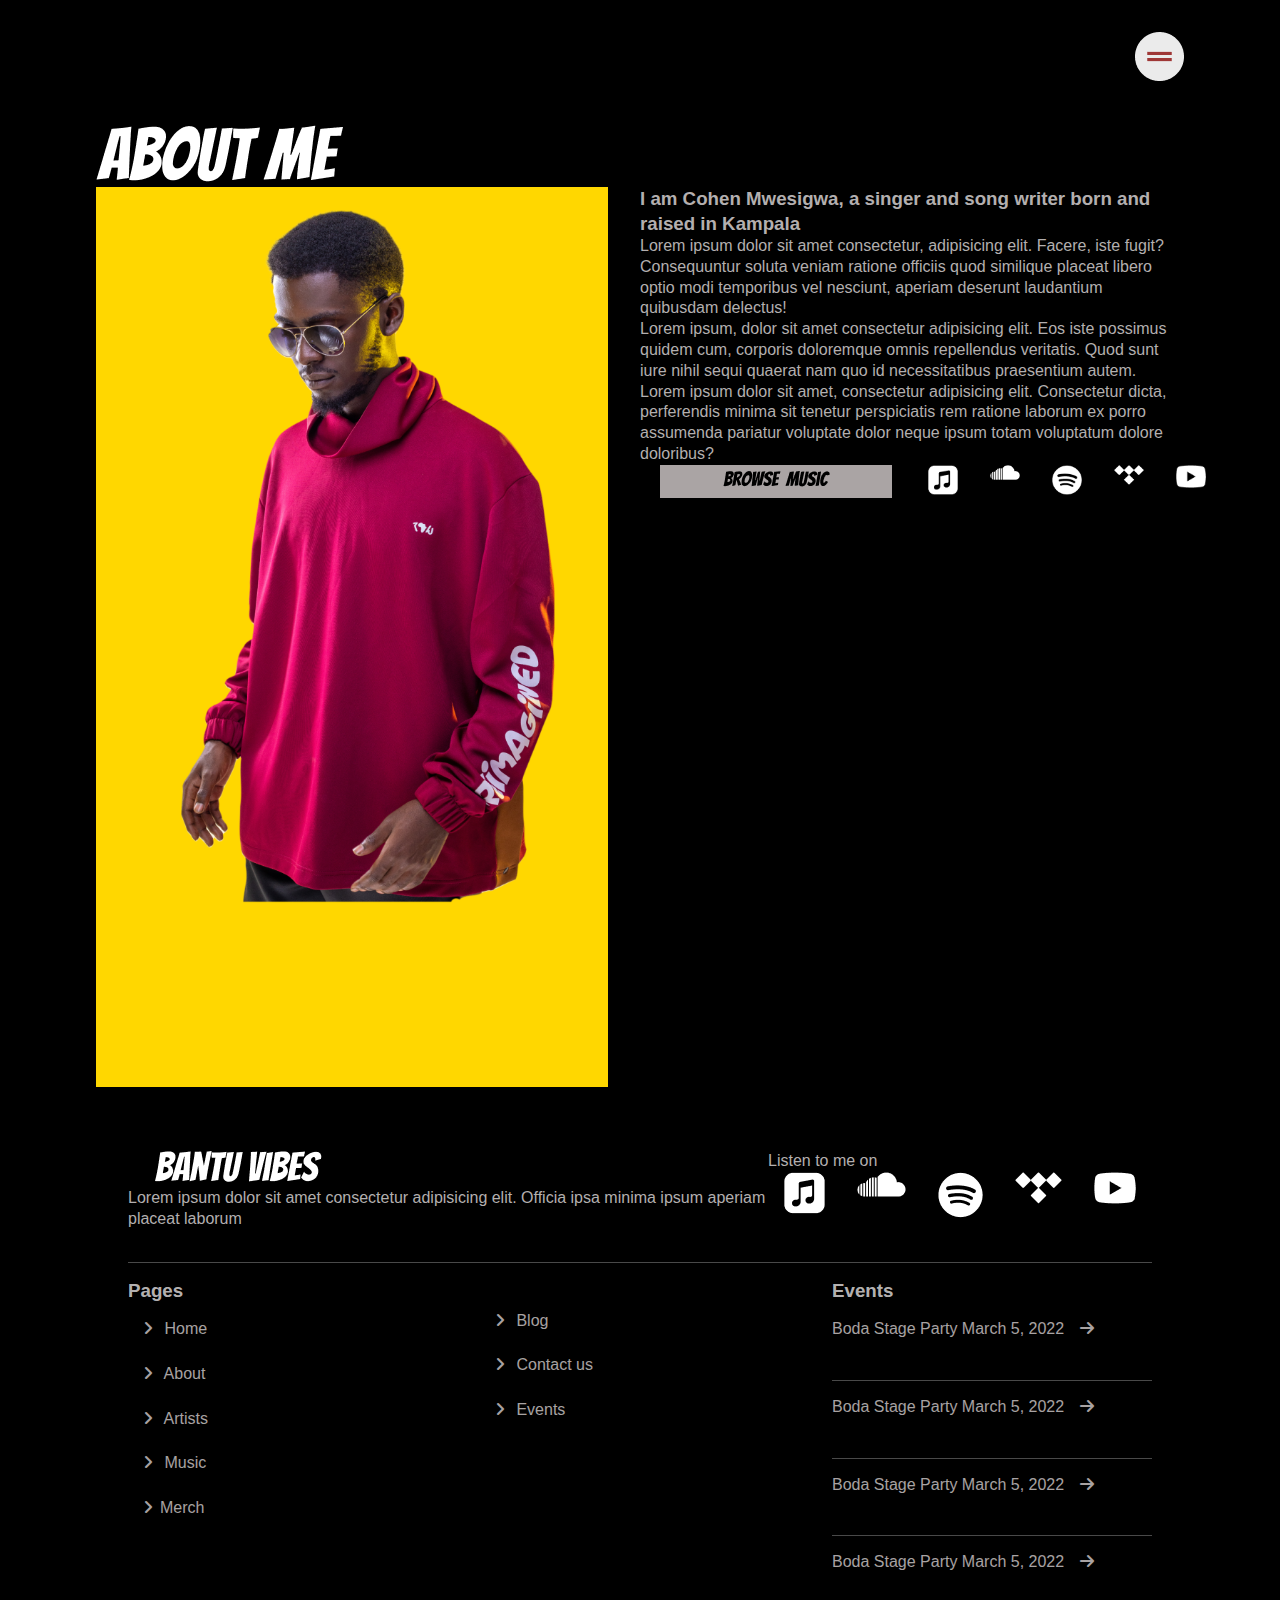
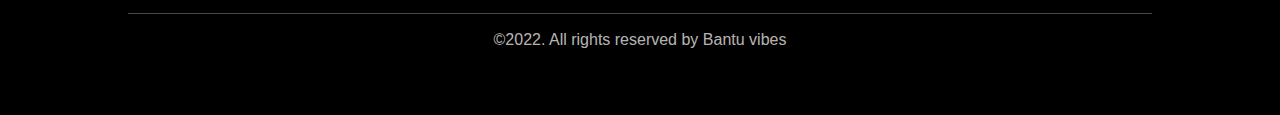
==== commit c8f43111: "commited websited" ====
--- a/about.html
+++ b/about.html
@@ -15,46 +15,41 @@
 
 <body>
   <div class="wrapper">
-    <div class="wrap">
-      <div class="nav">
-        <nav>
-          <div class="flex-items">
-            <div class="logo">
-              <a href="index.html">
-                <img src="assets/Vector (1).png" alt="" />
-              </a>
-              <div class="menu"> <a class="btn close-btn" id="close-btn"><i class="fas fa-times-circle"></i>
-                </a>
-                <a class="btn menu-btn" id="menu-btn"><i class="fas fabars"><img src="assets/drag_handle (1).png"
-                      alt="" /></i>
-                </a>
-              </div>
-            </div>
+    <nav class="navbar">
+      <div class="logo">
+        <a href="/">
+          <img src="assets/Group 1.png" alt="" />
+        </a>
+      </div>
+      <div class="nav-links">
+        <ul class="nav-menu">
+          <li><a href="index.html">Home</a></li>
+          <li><a href="about.html">About Us</a></li>
+          <li class="active"><a href="merch.html">Albums</a></li>
+          <li><a href="events.html">Events</a></li>
+          <li><a href="track.html">Track</a></li>
+        </ul>
+      </div>
+      <i class='bx bx-grid-alt menu-hamburger'>
+          <a class="btn menu-btn" id="menu-btn">
+              <i class="fas fabars">
+                  <img src="assets/drag_handle (1).png" alt="" />
+              </i>
+        </a>
+      </i>
 
-            <nav class="top-nav">
-              <ul class="link-list" id="link-list">
-                <li><a href="about.html" onclick="toggleMenu()">About</a></li>
-                <li><a href="music.html" onclick="toggleMenu()">Music</a></li>
-                <li><a href="merch.html" onclick="toggleMenu()">Albums</a></li>
-              </ul>
-            </nav>
-            </header>
-            <header>
-          </div>
-        </nav>
-      </div>
-      <div class="work">
+    </nav>
+      <div class="about_container">
         <div class="album">
           <img src="assets/About mE.png" alt="">
         </div>
-        <div class="flex-items">
-          <div class="left">
-            <div class="frame">
+        <div class="about_items">
+          <div class="about_left">
+            <div class="about_frame">
               <img src="assets/My project-5 1.png" alt="">
             </div>
           </div>
-          <div class="right">
-            <div class="content">
+          <div class="about_right">
               <h3>
                 I am Cohen Mwesigwa, a singer and song writer born and raised in
                 Kampala
@@ -107,84 +102,76 @@
             </div>
           </div>
         </div>
-        <div class="content">
-          <div class="flex-items">
-            <div class="left">
-              <div class="flex-footer">
-                <div class="logo">
-                  <a href="/">
-                    <img src="assets/Vector (1).png" alt="" /></a>
-                </div>
-                <div class="bantu-vibe">
-                  <img src="assets/Bantu vibes (1).png" alt="">
-                </div>
+        <!-- footer section starts  -->
+      <div class="footer">
+        <div class="flex_items">
+          <div class="about_left">
+            <div class="flex_footer">
+              <div class="flex_logo"><div class="logo">
+                <a href="index.html">
+                  <img src="assets/Group 1.png" alt="" /></a>
               </div>
-              <p>Lorem ipsum dolor sit amet consectetur adipisicing elit. Officia ipsa minima ipsum
-                aperiam
-                placeat
-                laborum
-              </p>
+              <div class="bantu">
+                <img src="assets/Bantu vibes (1).png" alt="">
+              </div></div>
             </div>
-            <div class="footer-right">
-              <p>Listen to me on</p>
-              <ul class="link">
-                <a href="/">
-                  <li><img src="assets/Vector (3).png" alt="" /></li>
-                </a>
-                <a href="/">
-                  <li><img src="assets/Vector (4).png" alt="" /></li>
-                </a>
-                <a href="/">
-                  <li><img src="assets/Vector (2).png" alt="" /></li>
+            <p>Lorem ipsum dolor sit amet consectetur adipisicing elit. Officia ipsa minima ipsum aperiam placeat
+              laborum
+            </p>
+          </div>
+          <div class="footer_right">
+            <p>Listen to me on</p>
+            <ul class="link">
+              <a href="/">
+                <li><img src="assets/Vector (3).png" alt="" /></li>
+              </a>
+              <a href="/">
+                <li><img src="assets/Vector (4).png" alt="" /></li>
+              </a>
+              <a href="/">
+                <li><img src="assets/Vector (2).png" alt="" /></li>
 
-                </a>
-                <a href="/">
-                  <li><img src="assets/Vector (8).png" alt="" /></li>
-                </a>
-                <a href="/">
-                  <li><img src="assets/Vector (9).png" alt="" /></li>
-                </a>
-              </ul>
-            </div>
+              </a>
+              <a href="/">
+                <li><img src="assets/Vector (8).png" alt="" /></li>
+              </a>
+              <a href="/">
+                <li><img src="assets/Vector (9).png" alt="" /></li>
+              </a>
+            </ul>
           </div>
         </div>
+      <hr>
+       <div class="box-container">
+          <div class="box">
+            <h3>Pages</h3>
+            <a href="index.html">  <i class="fas fa-angle-right"></i> Home</a>
+            <a href="about.html">  <i class="fas fa-angle-right"></i> About</a>
+            <a href="track.html">  <i class="fas fa-angle-right"></i> Artists</a>
+            <a href="music.html">  <i class="fas fa-angle-right"></i> Music</a>
+            <a href="merch.html"> <i class="fas fa-angle-right"></i>Merch</a>
+          </div>
+
+          <div class="box second">
+            <!-- <h3>Extra links</h3> -->
+            <a href="blog.html">  <i class="fas fa-angle-right"></i> Blog</a>
+            <a href="contact.html">  <i class="fas fa-angle-right"></i> Contact us</a>
+            <a href="events.html">  <i class="fas fa-angle-right"></i> Events</a>
+          </div>
+
+          <div class="box events">
+            <h3>Events</h3>
+            <a href="#">  Boda Stage Party March 5, 2022<i class="fas fa-arrow-right"></i>  </a>
+            <hr><a href="#">  Boda Stage Party March 5, 2022<i class="fas fa-arrow-right"></i>  </a>
+            <hr><a href="#"> Boda Stage Party March 5, 2022<i class="fas fa-arrow-right"></i>  </a>
+            <hr><a href="#">  Boda Stage Party March 5, 2022<i class="fas fa-arrow-right"></i> </a>
+          </div>
+        </div><hr>
+        <div class="credit"> &copy;2022. All rights reserved by <span>Bantu vibes</span> </div>
       </div>
-
-<!-- footer section starts  -->
-<section class="footer">
-  <div class="box-container">
-
-    <div class="box">
-      <h3>Pages</h3>
-      <a href="about.html"> <i class="fas fa-angle-right"></i> About</a>
-      <a href="track.html"> <i class="fas fa-angle-right"></i> Artists</a>
-      <a href="music.html"> <i class="fas fa-angle-right"></i> Music</a>
-      <a href="merch.html"> <i class="fas fa-angle-right"></i> Merch</a>
     </div>
-
-    <div class="box">
-      <h3>extra links</h3>
-      <a href="blog.html"> <i class="fas fa-angle-right"></i> Blog</a>
-      <a href="contact.html"> <i class="fas fa-angle-right"></i> Contact us</a>
-      <a href="#"> <i class="fas fa-angle-right"></i> Events</a>
-      <a href="#"> <i class="fas fa-angle-right"></i> terms of use</a>
-    </div>
-
-    <div class="box events">
-      <h3>Events</h3>
-      <a href="#"> <i class="fas fa-phone"></i> Boda Stage Party March 5, 2022 </a>
-      <hr> <a href="#"> <i class="fas fa-phone"></i> Boda Stage Party March 5, 2022 </a>
-      <hr> <a href="#"> <i class="fas fa-envelope"></i> Boda Stage Party March 5, 2022 </a>
-      <hr> <a href="#"> <i class="fas fa-map"></i> Boda Stage Party March 5, 2022</a>
-    </div>
-  </div>
-  <hr>
-  <div class="credit"> &copy;2022. All rights reserved by <span>Bantu vibes</span> </div>
-</section>
-</div>
-</div>
-<script src="Nav.js"></script>
-<!-- footer section ends -->
+  <script src="Nav.js"></script>
+  <!-- footer section ends -->
 </body>
 
 </html>--- a/Nav.css
+++ b/Nav.css
@@ -1,94 +1,73 @@
-:root {
-    /* COLORS */
-    --neutral-dk: #0e0207;
-    --neutral-lt: #fff;
-    --transition: all 300ms ease-in-out;
-    --nav-height: 0rem;
-    font-size: 10px;
-    line-height: 100%;
+.navbar
+{padding: 2rem 6rem;
+  position:relative;
+  width:100%;
+  display:flex;
+  justify-content:space-between;
+  align-items:center;
 }
+.navbar .logo
+{z-index: 1000;
+  font-size:2em;
+  font-weight:bold;
+}
+.navbar .nav-links ul
+{
+  display:flex;
+}
+.navbar .nav-links ul li
+{
+  margin:0 5px;
+}
+.navbar .nav-links ul li.active a
+{
+  color:#ed3c57;
+  font-weight:600;
+}
+.navbar a 
+{
+  color:white;
+}
+.navbar .menu-hamburger
+{
+  display:block;
+  font-size:35px;
+  cursor:pointer;
+}
+  
+  .navbar .menu-hamburger
+  {
+    display:block;z-index: 1000;
+  }
+  .nav-links
+  {
+    top:0;
+    left:-200%;
+    position:absolute;
+    display:flex;
+    justify-content:center;
+    align-items:center;
+    background-color:rgba(0,0,0,0.5);
+    backdrop-filter:blur(8px);
+    width:100%;
+    height:100vh;margin: 0;
+    transition: left 0.5s ease;
+    
+  }
+  .nav-links.mobile-menu
+  {
+  left:0;width: 100%;padding: 0;
+    height: 100vh;
+  }
 
-
-a:hover {
-    opacity: 60%;
-}
-
-ul {
-    list-style: none;
-}
-
-/* TOP NAV */
-.btn {
-    display: none;
-    background: transparent;
-}
-
-.btn i {
-    font-size: 3rem;
-}
-
-.top-nav {
-    display: flex;
-    align-items: center;
-    justify-content: space-between;
-    padding: 0 60px;
-}
-
-.top-nav {
-    justify-content: flex-start;
-    gap: 30px;
-    padding: 0 20px;
-}
-
-.close-btn .fas {
-    font-size: 50px;
-}
-
-.menu-btn {
-    display: block;
-}
-
-.logo {
-    display: flex;
-    width: 100%;
-    margin-right: auto;
-    z-index: 1000;
-    justify-content: space-between;
-}
-
-.link-list {
-    position: absolute;
-    top: var(--nav-height);
-    left: 0;
-    flex-direction: column;
-    align-items: center;
-    justify-content: center;
-    gap: 30px;
-    height: 0;
-    width: 0;
-    opacity: 0;
-    border-radius: 0 0 30px 0;
-    background: var(--neutral-dk);
-    overflow: hidden;
-}
-
-.link-list a {
-    color: var(--neutral-lt);
-    font-size: 2rem;
-    letter-spacing: 1.2px;
-}
-
-.visible {
-    display: block;
-}
-
-.hidden {
-    display: none;
-}
-
-.open {
-    width: 100%;
-    height: calc(100vh);
-    opacity: 1;
-    border-radius: initial;
-}+  .nav-links ul
+  {
+    display:flex;
+    flex-direction:column;
+    align-items:center;
+  }
+  .navbar .nav-links ul li
+  {
+  margin:25px 0;
+  font-size:1.2em;
+  }
--- a/index.css
+++ b/index.css
@@ -1,672 +1,863 @@
-/* @import url(fontawesome-all.min.css); */
-/* @import url('https://fonts.googleapis.com/css2?family=Poppins:wght@100;200;300;400;500;600&display=swap'); */
+/* @import url("https://fonts.googleapis.com/css2?family=Sora:wght@200;300;400&display=swap"); */
 @import url("https://fonts.googleapis.com/css?family=Source+Sans+Pro:300,300italic,600,600italic");
-
+ @import url('https://fonts.googleapis.com/css2?family=Bangers&display=swap'); 
 :root {
-    --main-color: #8e44ad;
-    --black: rgb(29, 29, 29);
-    --white: #fff;
-    --light-black: rgb(179, 175, 175);
-    --light-white: rgb(158, 146, 146);
-    --dark-bg: rgba(114, 23, 23, 0.7);
-    --light-bg: white;
-    --border: .1rem solid var(--black);
-    --box-shadow: 0 .5rem 1rem rgba(0, 0, 0, .1);
-    --text-shadow: 0 1.5rem 3rem rgba(0, 0, 0, .3);
+  --white: rgba(250, 246, 246, 0.747);
+  --light-black: rgb(179, 175, 175);
+  --light-white: rgba(235, 227, 227, 0.723);
+  --dark-bg: rgba(237, 234, 234, 0.599);
+  --bg: black;
 }
 
 * {
-    font-family: 'Poppins', sans-serif;
+  font-family: 'Poppins', sans-serif;
+  margin: 0;
+  padding: 0;
+  box-sizing: border-box;
+  text-decoration: none;
+}
+
+hr {
+  border: 0;
+  border-bottom: solid 1px rgba(241, 241, 241, 0.3);
+  margin: 1em 0;
+}
+
+body {
+  background-color: var(--bg);
+  margin: 0;
+  padding: 0;
+  color: var(--light-black);
+  font-size: 17pt;
+  font-weight: 200;
+  line-height: 1.3;
+}
+
+.bantu-vibe {
+  margin-bottom: 6rem;
+  width: 200px;
+}
+
+/* Home designs with the cool bantu vibes */
+.home  .flex-items{
+  color: var(--white);
+  display: flex;
+}
+
+
+.home-body {
+  background-image: url(assets/Frame\ 7.jpg);
+  background-position: center;
+  background-repeat: no-repeat;
+  background-size: cover;
+  overflow: hidden;
+}
+
+.home .right {
+  font-weight: 500;
+width: 100%;
+  display: flex;
+  flex-direction: column;
+  justify-content: center;
+  align-items: center;
+  padding-right: 2rem;
+}
+
+.right ul {
+  display: flex;
+  justify-content: space-between;
+  align-items: center;
+}
+
+ .image {
+  overflow: hidden;
+  padding-left: 2rem;
+  width: 30px;
+  /* border: 1px solid white; */
+}
+
+.home .image img {
+  object-fit: contain;
+  -o-object-fit: contain;
+  height: 100%;
+}
+
+.space{
+  margin: 1rem;
+}
+
+.cx {
+  width: 100%;
+  align-items: center;
+  display: flex;
+  justify-content: center;
+}
+.cx h1{ color: white;
+  font-size: clamp(7rem, 20vw, 14rem);
+  /* letter-spacing: clamp(0.5rem, 2vw, 1rem);    */
+  font-family: 'Bangers', cursive;
+}
+.link{
+  display: flex;max-width: 100%;
+}
+.link li {
+  font-weight: bolder;
+  list-style: none;
+}
+
+
+.link a {
+  margin: 0 1rem;
+}
+.content{
+  margin: 2rem 0;
+}
+
+.flyers {
+  position: sticky;
+  top: 0;
+  z-index: -1;
+  font-family: 'Bangers', cursive;
+  width: 70%;
+  padding-left: 8rem;
+}
+.flyers h1{
+  color: rgb(55, 54, 54);
+  font-size: clamp(4rem, 47vw, 8rem);
+  font-family: 'Bangers', cursive;
+}
+
+.youtube_container {
+  height: 90vh;
+  display: flex;
+  justify-content: center;
+  align-items: center;
+  width: 100%;
+  margin: 2rem 0;
+}
+
+/* --------------------about-------------------- */
+.wrap{position: relative;}
+.about {
+  padding: 8rem;
+  overflow: hidden;
+  margin: 2rem 0;
+
+}
+.bantu-vibe_about h1{
+  font-size: clamp(1rem, 6vw, 3rem);
+  font-family: 'Bangers', cursive;
+color: white;
+}
+.about .flex-items .right {
+  width: 50%;
+  /* border: 1px solid white; */
+}
+
+.about .flex-items {
+  display: flex;
+  justify-content: space-between;
+  margin-top: 4rem;
+}
+
+.about .flex-items .left {
+  width: 50%;
+  padding: 0 8rem 0 0;
+}
+
+.about .flex-items p {
+  font-size: 18px;
+  line-height: 1.4;
+  padding: 1rem 0 0 0;
+}
+
+.frame {
+  /* height: 400px; */
+  width: 100%;
+  overflow: hidden;
+  margin: 2.5rem 0 0 0;
+  margin-top: 2rem;
+  border: 1px solid white;
+  aspect-ratio: 3/4;
+}
+
+.about .frame_about {
+  overflow: hidden;
+  /* height: 330px; */
+  width: 100%;
+  margin-top: 1rem;
+  aspect-ratio: 3/4;
+}
+.frame img,
+.frame_about img,
+.frame_about1 img {
+  width: 100%;
+  height: 100%;
+  margin-top: 2rem;
+  object-fit: fill;
+  max-width: 100%;
+
+}
+
+/* --------------------music-------------------- */
+.work {
+  padding: 8rem;
+  height: 120vh;
+  overflow: hidden;
+  margin: 2rem 0;
+}
+
+.work .work_reverse{display: flex;justify-content: space-between;}
+.work_reverse .left {
+  width: 100%;
+  margin: 0 8rem 0 0;
+}
+
+.work p {
+  font-size: 18px;
+  line-height: 1.4;
+  padding: 1rem 0 0 0;
+}
+
+.work_reverse .right .frame_side img {
+  width: 100%;
+}
+
+.work .left .frame_work img {
+  width: 100%;
+  background-color: gold;
+}
+
+.bantu-vibe_album {
+  padding-left: 30%;
+  margin-bottom: 4rem;
+}
+
+/* albums */
+.album {
+  padding: 0 6rem;
+}
+
+.projects,
+.songs,
+.Ideas {
+  overflow: hidden;
+  margin: 2rem 0;
+  padding: 0 8rem;
+}
+
+.projects li img.wena {
+  width: 70px;
+}
+
+.Ideas .flex {
+  display: flex;
+  justify-content: flex-start;
+  align-items: center;
+  margin-left: 50%;
+}
+
+.let {
+  margin-right: 2rem;
+}
+
+.Ideas .flex-items {
+  display: flex;
+  justify-content: center;
+  align-items: center;
+}
+
+.projects .flex-items {
+  display: flex;
+  width: 100%;
+}
+
+.projects .flex-items img {
+  display: flex;
+  width: 100%;
+}
+
+.bantu-vibe_single {
+  padding-left: 30%;
+  margin-bottom: 4rem;
+}
+
+li.up {
+  margin-top: -8rem;
+}
+
+/* ------------------.Ideas------------------ */
+
+.Ideas img {
+  width: 200px;
+}
+
+table {
+  text-align: center;
+  width: 100%;
+  border-collapse: collapse;
+}
+
+tr:nth-of-type(odd) {
+  color: var(--white);
+}
+
+th {
+  text-align: center;
+  background: #333;
+  color: white;
+  font-weight: bold;
+}
+
+td,
+th {
+  text-align: center;
+  justify-content: center;
+  padding: 1px;
+  width: 20%;
+  text-align: left;
+  border-bottom: solid 1px rgba(241, 241, 241, 0.3);
+}
+
+/* ------------------about page------------------ */
+.about_items {
+  display: grid;
+  grid-template-columns: repeat(auto-fit, minmax(200px, 1fr));
+  padding: 0 6rem;
+}
+
+.about_items .about_frame img {
+  width: 100%;
+}
+
+.about_items .about_frame {
+  height: 100vh;
+  overflow: hidden;
+  background-color: gold;
+  margin-right: 2rem;
+}
+
+/*----------------- merch page----------------- */
+.merch {
+  display: grid;
+  padding: 0 6rem;
+  grid-template-columns: repeat(2, 1fr);
+  gap: 3rem;
+}
+
+.merch .merch_frame img {
+  width: 100%;
+  height: 70vh;
+  object-fit: fill;
+  -o-object-fit: fill;
+}
+
+.merch_listen img {
+  width: 80vw;
+  padding: 2rem;
+}
+
+.browse {
+  display: grid;
+  grid-template-columns: repeat(auto-fit, minmax(200px, 1fr));
+}
+
+.album-vibe img {
+  width: 50%;
+}
+
+img.rwa {
+  width: 45px;
+}
+
+.browse li img {
+  object-fit: fill;
+  -o-object-fit: fill;
+  width: 30px;
+}
+
+.button {
+  background-color: var(--light-white);
+  padding: 5px 20px;
+  text-align: center;
+  display: flex;
+  justify-content: center;
+  margin: 0 20px;
+}
+
+/*------------------ events------------------ */
+.event_items_top {
+  padding: 0 6rem;
+  overflow: hidden;
+}
+
+.event_items_top p {
+  margin-top: 2rem;
+}
+
+.event_container {
+  overflow: hidden;
+  display: grid;
+  grid-template-columns: repeat(4, 1fr);
+  gap: 2rem;
+  padding: 0 6rem;
+}
+
+.event_frame img {
+  width: 100%;
+  object-fit: fill;
+  -o-object-fit: fill;
+}
+
+.track_container {
+  overflow: hidden;
+  display: grid;
+  grid-template-columns: repeat(3, 1fr);
+  gap: 2rem;
+  padding: 0 6rem;
+}
+
+.track_table {
+  padding: 0 1rem;
+}
+
+.track {
+  display: flex;
+  justify-content: space-between;
+  align-items: center;
+}
+
+.track img {
+  width: 100%;
+}
+
+/* ----.-------------footer----------------- */
+.footer {
+  padding: 2rem 8rem;
+  height: 100%;
+  overflow: hidden;
+  margin: 2rem 0;
+}
+
+.footer .flex_items {
+  display: flex;
+  margin: 0 0 2rem 0;
+  justify-content: space-between;
+}
+
+.footer_right ul {
+  display: flex;
+}
+
+.footer .flex_items .footer_right {
+  width: 40%;
+  display: block;
+}
+
+.footer .flex_items .left {
+  width: 45%;
+}
+
+.flex_logo {
+  display: flex;
+  width: 220px;
+  align-items: center;
+  justify-content: center;
+}
+
+.footer .box-container {
+  display: grid;
+  grid-template-columns: repeat(auto-fit, minmax(20rem, 1fr));
+  gap: 2rem;
+}
+
+.footer .box-container .box h3 {
+  color: var(--white);
+  padding-bottom: 1rem;
+}
+
+.box.second {
+  padding-top: 2rem;
+}
+
+.footer .box-container .box a {
+  color: var(--light-white);
+  padding-bottom: 1.5rem;
+  display: block;
+}
+
+.footer .box-container .box a i {
+  color: var(--main-color);
+  padding-right: 0.5rem;
+  transition: 0.2s linear;
+}
+
+.footer .box-container .box a:hover i {
+  padding-right: 2rem;
+}
+
+.footer .credit {
+  text-align: center;
+  /* border-top: .1rem solid var(--light-white); */
+  color: var(--white);
+}
+
+.footer .credit span {
+  color: var(--main-color);
+}
+
+.vibe .fab {
+  font-size: 24px;
+  color: var(--white);
+}
+
+.footer .box-container .box a i {
+  color: var(--main-color);
+  padding-right: 0.5rem;
+  transition: 0.2s linear;
+}
+
+.fa-solid,
+.fas {
+  font-family: "Font Awesome 6 Free";
+  font-weight: 900;
+  margin-left: 1rem;
+}
+
+@media screen and (max-width: 1680px) {
+
+  body,
+  input,
+  select,
+  textarea {
+    font-size: 13pt;
+  }
+
+  .home .image {
+    width: 100%;
+  }
+}
+
+@media screen and (max-width: 1280px) {
+
+  body,
+  input,
+  select,
+  textarea {
+    font-size: 12pt;
+  }
+}
+
+@media screen and (max-width: 736px) {
+
+  /* -----------------------.home----------------------- */
+  .home-body {
+    padding: 1rem 1rem 0 1rem;
+    height: 100%;
     margin: 0;
+    display: block;
+    gap: 0;
+  }
+.space{margin: 1rem;}
+  .home .image {
+    height: 400px;
+    overflow: hidden;
+    display: flex;
+    padding-left: 0;
+    justify-content: center;
+  }
+  .home .right {width: 90%;
+    padding-right: 0rem;
+  }
+    .home .flex-items{
+flex-direction: column-reverse;    }
+  .work_reverse {
+    display: block;
+    width: 100%;
+    gap: 0rem;
+  }
+
+  .home .image img {padding-top: 2rem;
+    height: 600px;
+  }
+.cx p{margin-top: 2rem;}
+  .youtube_container {
+    height: 50vh;
+    display: flex;
+    justify-content: center;
+    align-items: center;
+    width: 100%;
+    margin: 0;
+  }
+  .youtube_container {
+    height: 90vh;
+    display: flex;
+    justify-content: center;
+    align-items: center;
+    width: 100%;
+    margin: 2rem 0;
+  }
+  .flyers {
+    width: 90%;
+    padding: 1rem;
+  }
+  .flyers h1{
+    font-size: clamp(2rem, 17vw, 8rem);
+    font-family: 'Bangers', cursive;
+  }
+  
+
+  /* --------------------------------.about-------------------------------- */
+  .about {
+    padding: 1rem;
+    height: 100%;
+  }
+
+  .frame {
+    display: none;
+  }
+  .link a {
+    margin: 0 .5rem;
+  }
+
+  /* .about .flex-items .left{ display: flex; flex-wrap: wrap-reverse;} */
+  .about .flex-items {
+    display: block;
+  }
+
+  .about .flex-items .left {
+    width: 100%;
     padding: 0;
-    box-sizing: border-box;
-    outline: none;
-    border: none;
-    text-decoration: none;
-}
-
-body,
-input,
-select,
-textarea {
+  }
+
+  .about .flex-items .right {
+    display: flex;width: 100%;
+  }
+
+  /*-------------------- music-------------------- */
+  .work {
+    padding: 1rem;
+    height: 100%;
+  }
+
+  .work_reverse .left .frame_work {
+    width: 100%;
     margin: 0;
-    padding: 0;
-    color: var(--light-black);
-    /* font-family: "Source Sans Pro", Helvetica, sans-serif; */
-    font-size: 17pt;
-    font-weight: 300;
-    letter-spacing: 0.025em;
-    line-height: 1.65;
-}
-
-
-@media screen and (max-width: 1680px) {
-
-    body,
-    input,
-    select,
-    textarea {
-        font-size: 14pt;
-    }
-}
-
-@media screen and (max-width: 1280px) {
-
-    body,
-    input,
-    select,
-    textarea {
-        font-size: 12pt;
-    }
-
-
-}
-
-@media screen and (max-width: 360px) {
-
-    body,
-    input,
-    select,
-    textarea {
-        font-size: 11pt;
-    }
-
-}
-
-a {
-    -moz-transition: color 0.2s ease-in-out, border-bottom-color 0.2s ease-in-out;
-    -webkit-transition: color 0.2s ease-in-out,
-        border-bottom-color 0.2s ease-in-out;
-    -ms-transition: color 0.2s ease-in-out, border-bottom-color 0.2s ease-in-out;
-    transition: color 0.2s ease-in-out, border-bottom-color 0.2s ease-in-out;
-    color: inherit;
-    text-decoration: none;
-}
-
-a:hover {
-    border-bottom-color: transparent;
-    color: #9bf1ff !important;
-}
-
-a:active {
-    color: #53e3fb !important;
-}
-
-strong,
-b {
-    color: #ffffff;
-    font-weight: 600;
-}
-
-em,
-i {
-    font-style: italic;
-}
-
-p {
-    margin: 0 0 2em 0;
-}
-
-h1,
-h2,
-h3,
-h4,
-h5,
-h6 {
-    color: #ffffff;
-    font-weight: 600;
-    line-height: 1.65;
-    margin: 0 0 1em 0;
-}
-
-h1 a,
-h2 a,
-h3 a,
-h4 a,
-h5 a,
-h6 a {
-    color: inherit;
-    border-bottom: 0;
-}
-
-h1 {
-    font-size: 2.5em;
-}
-
-h2 {
-    font-size: 1.75em;
-}
-
-h3 {
-    font-size: 1.35em;
-}
-
-h4 {
-    font-size: 1.1em;
-}
-
-h5 {
-    font-size: 0.9em;
-}
-
-h6 {
-    font-size: 0.7em;
-}
-
-@media screen and (max-width: 736px) {
-    h1 {
-        font-size: 2em;
-    }
-
-    .reverse {
-        display: flex;
-        flex-wrap: wrap-reverse;
-    }
-
-    .content,
-    .footer {
-        padding: 1.2rem;
-    }
-
-    h2 {
-        font-size: 1.5em;
-    }
-
-    h3 {
-        font-size: 1.25em;
-    }
-}
-
-html {
-    font-size: 62.5%;
-    overflow-x: hidden;
-}
-
-body {
-    background: #0e0207;
+    height: 300px;
     overflow: hidden;
-}
-
-.browse {
+  }
+
+  .work_reverse .left .frame_work img {
+    width: 100%;
+    margin: 0;
+  }
+
+  .bantu_vibe_work img {
+    width: 100%;
+  }
+
+  .Ideas .flex {
+    margin-left: 7%;
+  }
+
+  .let {
+    margin-right: 0;
+  }
+
+  li.up {
+    margin-top: -4rem;
+  }
+
+  .work .work_reverse {
+    display: block;
+  }
+
+  /* albums */
+  .projects,
+  .songs {
+    padding: 1rem;
+    overflow: hidden;
+  }
+
+  h3 {
+    font-size: 20px;
+  }
+
+  /* -----------------.songs----------------- */
+  .bantu-vibe_single,
+  .bantu-vibe_album {
+    padding-left: 0;
+    margin-bottom: 0;
+  }
+
+  .bantu-vibe_single img,
+  .bantu-vibe_album img {
+    width: 200px;
+  }
+
+  .bantu-vibe {
+    margin-bottom: 1rem;
+    width: 300px;
+    position: absolute;
+    margin-top: -25rem;
+  }
+
+  .bantu-vibe img {
+    width: 300px;
+  }
+
+  .songs table img {
+    width: 15px;
+  }
+
+  /* --------------------about page-------------------- */
+  .about_items {
+    display: grid;
+    grid-template-columns: repeat(auto-fit, minmax(90vw, 1fr));
+    padding: 0 1rem;
+  }
+
+  .about_items .about_frame img {
+    width: 100%;
+  }
+
+  .about_items .about_frame {
+    height: 50vh;
+    overflow: hidden;
+    background-color: gold;
+    margin-right: 0rem;
+  }
+
+  /*---------------------- merch page---------------------- */
+  .merch {
+    grid-template-columns: repeat(auto-fit, minmax(200px, 1fr));
+    padding: 0 1rem;
+  }
+
+  .merch .merch_frame img {
+    width: 100%;
+    height: 50vh;
+    object-fit: fill;
+    -o-object-fit: fill;
+  }
+
+  /*------------------ events------------------ */
+  .event_items_top {
+    padding: 0 1rem;
+  }
+
+  .event_container {
+    display: grid;
+    grid-template-columns: repeat(auto-fit, minmax(200px, 1fr));
+    gap: 1rem;
+    padding: 0 1rem;
+  }
+
+  .event_items_top .vibes {
+    width: 100%;
+    justify-content: center;
     display: flex;
-}
-
-.browse li img {
-    width: 10px;
-}
-
-.button {
-    background-color: var(--light-bg);
-    padding: 5px 20px;
-    text-align: center;
-    margin: 0 20px;
-}
-
-.flex-items,
-.reverse {
     align-items: center;
+  }
+
+  .event_items_top img {
+    width: 70%;
+  }
+
+  .track_container {
+    display: grid;
+    grid-template-columns: repeat(auto-fit, minmax(200px, 1fr));
+    gap: 1rem;
+    padding: 0 1rem;
+  }
+
+  .track {
     display: flex;
     justify-content: space-between;
-    width: 100%;
-}
-
-ul {
-    font-weight: 800;
+  }
+
+  .track_table {
+    padding: 0 1rem;
+  }
+
+  .album {
+    padding: 0 1rem;
+  }
+
+  /*------------------- footer -------------------*/
+  .footer .box-container,
+  .work_reverse {
+    display: grid;
+    grid-template-columns: repeat(auto-fit, minmax(8rem, 1fr));
+    gap: 1rem;
+  }
+
+  .box.events {
+    width: 95vw;
+  }
+  .navbar
+  {padding: 1rem;
+      }
+  .footer {
+    padding: 3rem 1rem;
+    margin: 0;
+  }
+
+  .footer .flex_items {
+    display: block;
+    margin: 0;
+  }
+
+  .footer .flex_items .left {
+    width: 100%;
+    margin-bottom: 2rem;
+  }
+
+  .footer .flex_items .footer_right {
+    width: 100%;
     display: flex;
-    justify-content: space-between;
-}
-
-.left,
-.right {
-    width: 50%;
-    padding: 0 2rem;
-}
-
-.right ul li {
-    font-weight: 700;
-}
-
-.about,
-.projects {
-    overflow: hidden;
-    /* margin: 2rem 0 0 0; */
-
-}
-
-.track_section {
-    margin: 0 2rem;
-    background-color: var(--black);
-}
-
-.track_content p {
-    padding: 1rem;
-}
-
-.content,
-.footer {
-    padding: 8rem;
-}
-
-td img {
-    width: 25px;
-}
-
-.work {
-    margin: 2rem 0 0rem 0;
-}
-
-.flyers {
-    width: 100%;
     align-items: center;
-    display: flex;
-    justify-content: center;
-}
-
-.flyers img {
-    width: 40rem;
-    height: 100%;
-    margin-bottom: -10rem;
-    /* opacity: .6; */
-}
-
-.frame {
-    height: 500px;
-    overflow: hidden;
-    margin: 0 0 2rem;
-}
-
-.frame img {
-    width: 100%;
-    margin-top: -4rem;
-}
-
-
-.lets {
-    width: 100%;
-}
-
-.bantu-vibe {
-    padding-top: 20px;
-    margin-bottom: 4rem;
-    width: 100%;
-    text-align: center;
-    justify-content: center;
-}
-
-.album {
-    display: flex;
-    justify-content: center;
-}
-
-.album-vibe img {
-    width: 20rem;
-}
-
-hr {
-    border: 0;
-    border-bottom: solid 1px rgba(241, 241, 241, 0.3);
-    margin: 1em 0;
-}
-
-.bantu-vibe img {
-    width: 9em;
-    text-align: center;
-    justify-content: center;
-}
-
-.vibe {
-    width: 100%;
-    display: flex;
     flex-direction: column;
-    justify-content: center;
-    padding-top: 7rem;
-    padding-left: 3rem;
-    align-items: center;
-}
-
-.vibe .fab {
-    font-size: 24px;
-    color: var(--white);
-}
-
-.rwa {
-    height: 2rem;
-    width: .5rem;
-}
-
-.vibe img {
-    width: 20rem;
-}
-
-/* Home designs with the cool bantu vibes */
-.home {
-    color: var(--white);
-}
-
-.home .flex-items {
-    flex-wrap: wrap-reverse;
-    justify-content: center;
-    align-items: center;
-}
-
-.home-body {
-    height: 100vh;
-    width: 100%;
-    padding: 3rem;
-    background-image: url(assets/Frame\ 7.jpg);
-    background-position: center;
-    background-repeat: no-repeat;
-    background-size: cover;
-    overflow: hidden;
-}
-
-.home .image img {
-    width: 100%;
-}
-
-.link li {
-    font-weight: bolder;
-    list-style: none;
-}
-
-.link a {
-    width: 3rem;
-    margin: .2rem;
-}
-
-.home .flex-items .right .cx img {
-    margin-top: -30rem;
-}
-
-/* Projects done by the bantu vibes */
-.flex-items li img {
-    width: 100%;
-}
-
-.projects .flex-items {
-    display: flex;
-    flex-wrap: nowrap;
-}
-
-/* footer designs for the vibe */
-
-footer a {
-    text-decoration: none;
-    color: #CCCCCC;
-}
-
-.events a {
-    margin-bottom: 2rem;
-}
-
-.events a:nth-last-child(1) {
-    border-bottom: none;
-}
-
-.flex-footer {
-    align-items: center;
-    display: flex;
-    justify-content: space-between;
-    width: 50%;
-}
-
-.footer-right .link img {
-    width: 25px;
-}
-
-table {
-    text-align: center;
-    width: 100%;
-    border-collapse: collapse;
-    margin-bottom: 10rem;
-}
-
-
-/* Zebra striping */
-tr:nth-of-type(odd) {
-    color: var(--white);
-    /* background: var(--main-color); */
-}
-
-th {
-    text-align: center;
-    background: #333;
-    color: white;
-    font-weight: bold;
-}
-
-td,
-th {
-    text-align: center;
-    justify-content: center;
-    padding: 1px;
-    width: 20%;
-    text-align: left;
-}
-
-/* landscape and portrait controlers */
-@media (max-width:398px) {
-    .vibe img {
-        width: 10rem;
-    }
-
-    .content,
-    .footer {
-        padding: 1.2rem;
-    }
-}
-
-.nav {
-    padding: 20px;
-}
-
-@media (max-width:698px) {
-    .nav {
-        padding: 1rem;
-    }
-
-    .button {
-        padding: 5px 10px;
-        margin: 0 10px;
-    }
-
-    .button img {
-        width: 9rem;
-    }
-
-    td,
-    th {
-        text-align: center;
-        justify-content: center;
-        padding: 1px;
-        width: 0%;
-        text-align: left;
-    }
-
-    .album {
-        margin-bottom: 4rem;
-    }
-
-    .album img {
-        width: 25rem;
-    }
-
-
-    .vibe img {
-        width: 10rem;
-    }
-
-    .content,
-    .footer {
-        padding: 1.2rem;
-    }
-}
-
-.contacts {
-    font-family: 'Poppins',
-        sans-serif;
-    overflow: hidden;
-    height: 80vh;
-}
-
-.contact {
-    display: flex;
-    flex-direction: row;
-    justify-content: space-between;
-    flex-wrap: wrap;
-
-}
-
-.contact_image {
-    margin-top: -60px;
-    z-index: -2;
-    width: 40%;
-
-}
-
-.contact img {
-    width: 100%;
-    z-index: -2;
-
-}
-
-.contact form {
-    border-radius: .5rem;
-    padding: 2rem;
-    margin: 0 auto;
-    max-width: 50rem;
-}
-
-.contact p {
-    padding: 1rem 0;
-    font-size: 1.4rem;
-    color: var(--light-color);
-    line-height: 2;
-}
-
-.contact form .input {
-    border-top: var(--border);
-    margin-bottom: 2rem;
-    border-radius: .5rem;
-    background-color: var(--light-bg);
-    padding: .7rem;
-    font-size: 1.4rem;
-    color: var(--black);
-    text-align: center;
-    width: 100%;
-}
-
-.contact form .input1 {
-    border-top: var(--border);
-    margin-bottom: 2rem;
-    border-radius: .5rem;
-    background-color: var(--light-bg);
-    padding: 1rem;
-    font-size: 1.4rem;
-    color: var(--black);
-    text-align: center;
-    width: 100%;
-}
-
-.contact form span {
-    font-size: 1.7rem;
-    color: var(--black);
-}
-
-@media (max-width:798px) {
-    .home .flex-items .right .cx img {
-        margin-top: 0rem;
-        position: relative;
-        width: 100%;
-    }
-
-    .left,
-    .right {
-        width: 100%;
-        padding: 0;
-    }
-
-    .flex-items {
-        flex-wrap: wrap;
-    }
-
-
-    /* .kohen {
-        display: none;
-    } */
-
-    .work,
-    .about,
-    .projects,
-    .songs {
-        display: flex;
-        flex-direction: column;
-        justify-content: center;
-        align-items: center;
-        height: 100%;
-    }
-
-    .flyers img {
-        width: 20rem;
-        height: 100%;
-    }
-
-    .frame {
-        height: 100%;
-    }
-
-    .frame img {
-        width: 100%;
-        margin-top: 0rem;
-    }
-
-    .contacts {
-        height: 100%;
-    }
-}
-
-.footer {
-    /* line-height: .5; */
-    /* background: url(../images/footer-bg.jpg) no-repeat; */
-    background-size: cover;
-    background-position: center;
-}
-
-.footer .box-container {
-    display: grid;
-    grid-template-columns: repeat(auto-fit, minmax(25rem, 1fr));
-    gap: 3rem;
-}
-
-.footer .box-container .box h3 {
-    color: var(--white);
-    padding-bottom: 2rem;
-}
-
-.footer .box-container .box a {
-    color: var(--light-white);
-    padding-bottom: 1.5rem;
-    display: block;
-}
-
-.footer .box-container .box a i {
-    color: var(--main-color);
-    padding-right: .5rem;
-    transition: .2s linear;
-}
-
-.footer .box-container .box a:hover i {
-    padding-right: 2rem;
-}
-
-.footer .credit {
-    text-align: center;
-    padding-top: 3rem;
-    margin-top: 3rem;
-    /* border-top: .1rem solid var(--light-white); */
-    color: var(--white);
-}
-
-.footer .credit span {
-    color: var(--main-color);
+    margin-top: 2rem;
+    font-size: 25px;
+    font-size: 550;
+    line-height: 1.65;
+  }
+
+  .none {
+    display: none;
+  }
+
+  .button {
+    background-color: var(--light-white);
+    padding: 5px 10px;
+    margin: 2rem 0;
+    display: inline-block;
+  }
+}
+
+@media screen and (max-width: 360px) {
+
+  body,
+  input,
+  select,
+  textarea {
+    font-size: 11pt;
+  }
+}
+
+.grid {
+  display: grid;
+}
+
+@media only screen and (min-width: 500px) {
+  .grid {
+    grid-template-columns: repeat(auto-fit, minmax(250px, 1fr));
+  }
+}
+
+@media only screen and (min-width: 800px) {
+  .grid {
+    grid-template-columns: repeat(auto-fit, minmax(300px, 1fr));
+  }
 }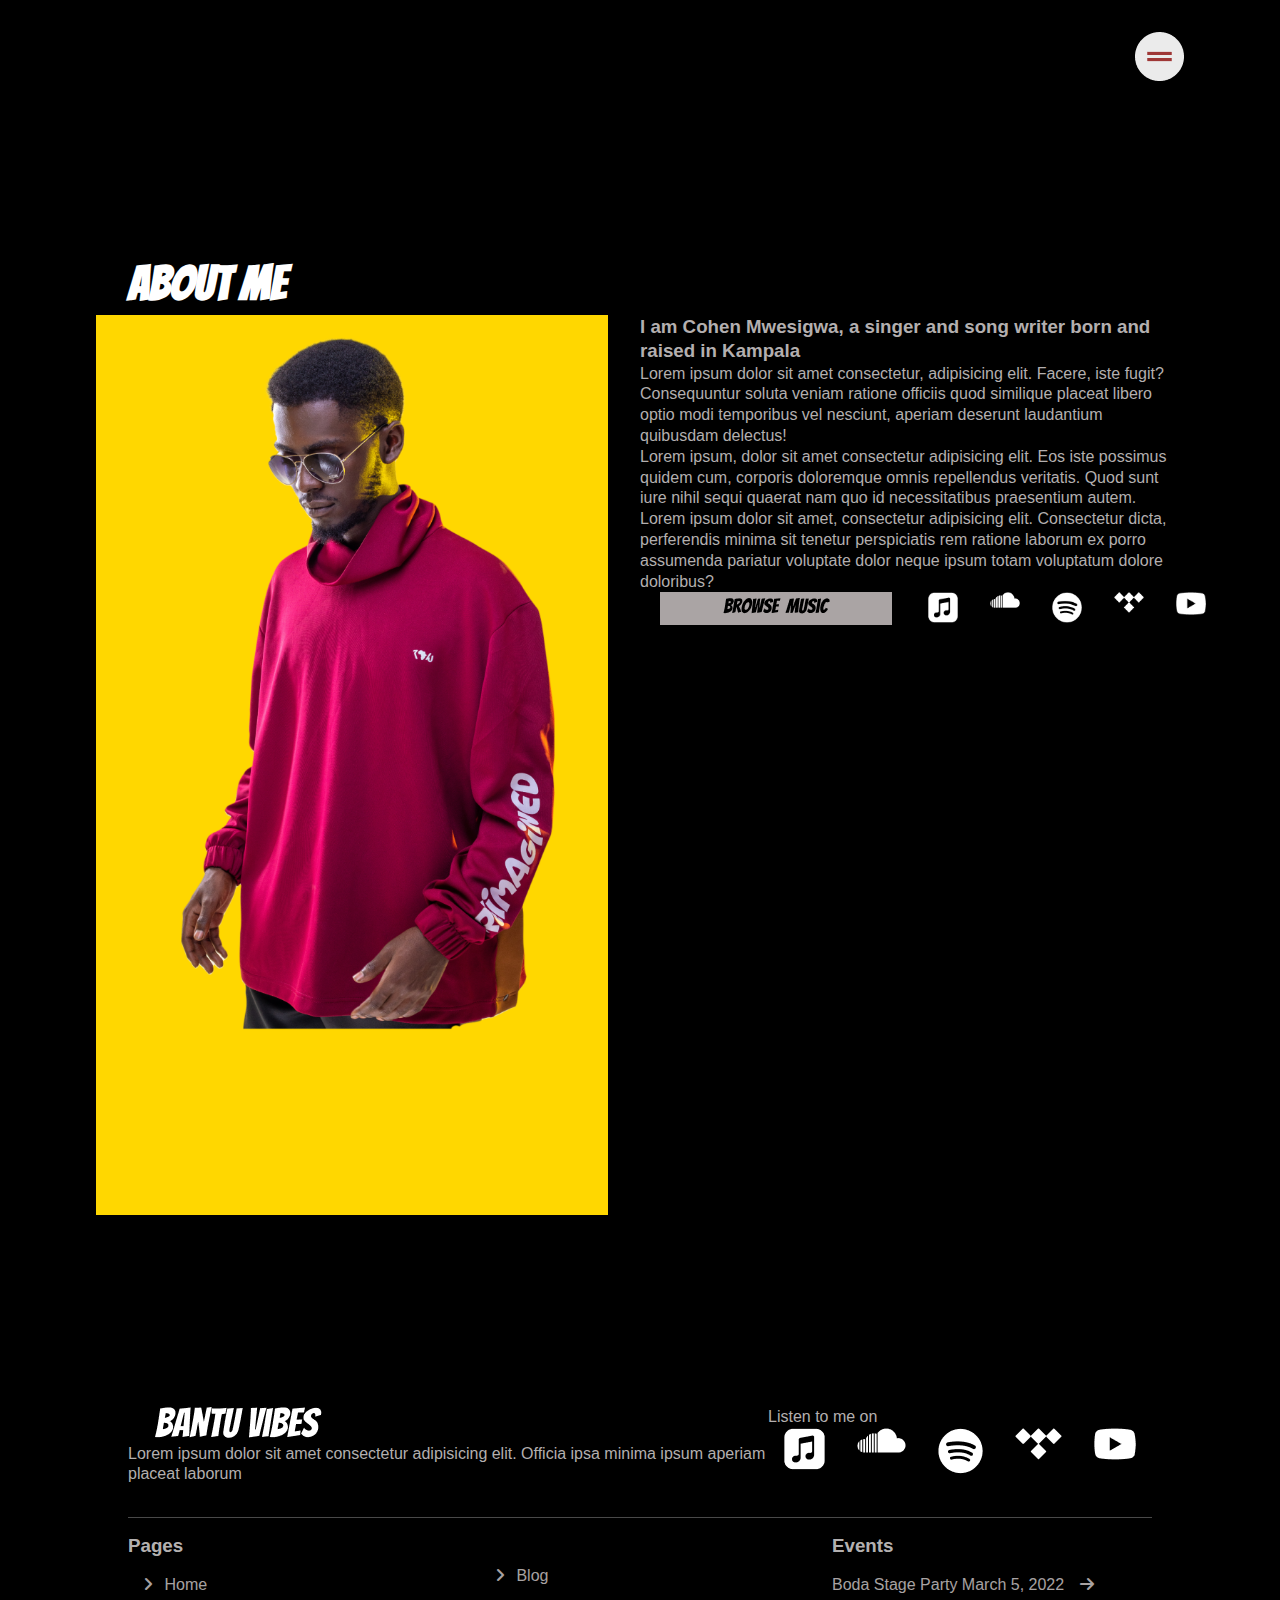
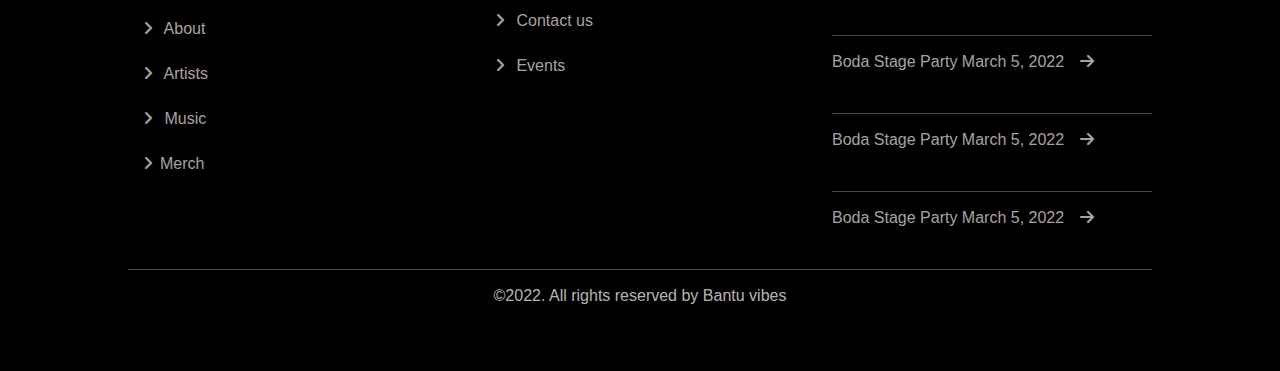
==== commit bbb275d2: "finally updated" ====
--- a/about.html
+++ b/about.html
@@ -39,69 +39,70 @@
       </i>
 
     </nav>
-      <div class="about_container">
-        <div class="album">
-          <img src="assets/About mE.png" alt="">
+  <div class="wrap"> 
+       <div class="about_container abouts">
+    <div class="bantu-vibe_about">
+      <h1>ABOUT ME</h1>  
+           </div>
+    <div class="about_items">
+      <div class="about_left">
+        <div class="about_frame">
+          <img src="assets/My project-5 1.png" alt="">
         </div>
-        <div class="about_items">
-          <div class="about_left">
-            <div class="about_frame">
-              <img src="assets/My project-5 1.png" alt="">
-            </div>
-          </div>
-          <div class="about_right">
-              <h3>
-                I am Cohen Mwesigwa, a singer and song writer born and raised in
-                Kampala
-              </h3>
-              <p>
-                Lorem ipsum dolor sit amet consectetur, adipisicing elit. Facere, iste
-                fugit? Consequuntur soluta veniam ratione officiis quod similique
-                placeat libero optio modi temporibus vel nesciunt, aperiam deserunt
-                laudantium quibusdam delectus!
-              </p>
-              <p>
-                Lorem ipsum, dolor sit amet consectetur adipisicing elit. Eos iste
-                possimus quidem cum, corporis doloremque omnis repellendus veritatis.
-                Quod sunt iure nihil sequi quaerat nam quo id necessitatibus
-                praesentium autem.
-              </p>
-              <p>
-                Lorem ipsum dolor sit amet, consectetur adipisicing elit. Consectetur
-                dicta, perferendis minima sit tenetur perspiciatis rem ratione laborum
-                ex porro assumenda pariatur voluptate dolor neque ipsum totam
-                voluptatum dolore doloribus?
-              </p>
-              <div class="browse">
-                <section>
-                  <div class="button"> <a href="#">
-                      <img src="/assets/Browse.png" alt=""></a>
-                  </div>
-                </section>
-                <section>
-                  <ul class="link">
-                    <a href="/">
-                      <li><img src="assets/Vector (3).png" alt="" /></li>
-                    </a>
-                    <a href="/">
-                      <li><img src="assets/Vector (4).png" alt="" /></li>
-                    </a>
-                    <a href="/">
-                      <li><img src="assets/Vector (2).png" alt="" /></li>
+      </div>
+      <div class="about_right">
+          <h3>
+            I am Cohen Mwesigwa, a singer and song writer born and raised in
+            Kampala
+          </h3>
+          <p>
+            Lorem ipsum dolor sit amet consectetur, adipisicing elit. Facere, iste
+            fugit? Consequuntur soluta veniam ratione officiis quod similique
+            placeat libero optio modi temporibus vel nesciunt, aperiam deserunt
+            laudantium quibusdam delectus!
+          </p>
+          <p>
+            Lorem ipsum, dolor sit amet consectetur adipisicing elit. Eos iste
+            possimus quidem cum, corporis doloremque omnis repellendus veritatis.
+            Quod sunt iure nihil sequi quaerat nam quo id necessitatibus
+            praesentium autem.
+          </p>
+          <p>
+            Lorem ipsum dolor sit amet, consectetur adipisicing elit. Consectetur
+            dicta, perferendis minima sit tenetur perspiciatis rem ratione laborum
+            ex porro assumenda pariatur voluptate dolor neque ipsum totam
+            voluptatum dolore doloribus?
+          </p>
+          <div class="browse">
+            <section>
+              <div class="button"> <a href="#">
+                  <img src="/assets/Browse.png" alt=""></a>
+              </div>
+            </section>
+            <section>
+              <ul class="link">
+                <a href="/">
+                  <li><img src="assets/Vector (3).png" alt="" /></li>
+                </a>
+                <a href="/">
+                  <li><img src="assets/Vector (4).png" alt="" /></li>
+                </a>
+                <a href="/">
+                  <li><img src="assets/Vector (2).png" alt="" /></li>
 
-                    </a>
-                    <a href="/">
-                      <li><img src="assets/Vector (8).png" alt="" /></li>
-                    </a>
-                    <a href="/">
-                      <li><img src="assets/Vector (9).png" alt="" /></li>
-                    </a>
-                  </ul>
-                </section>
-              </div>
-            </div>
+                </a>
+                <a href="/">
+                  <li><img src="assets/Vector (8).png" alt="" /></li>
+                </a>
+                <a href="/">
+                  <li><img src="assets/Vector (9).png" alt="" /></li>
+                </a>
+              </ul>
+            </section>
           </div>
         </div>
+      </div>
+    </div></div>
         <!-- footer section starts  -->
       <div class="footer">
         <div class="flex_items">
--- a/index.css
+++ b/index.css
@@ -110,20 +110,22 @@
   margin: 0 1rem;
 }
 .content{
-  margin: 2rem 0;
+  margin: 0 0 1rem 0;
 }
 
 .flyers {
   position: sticky;
+  /* border: 1px solid white; */
   top: 0;
   z-index: -1;
   font-family: 'Bangers', cursive;
-  width: 70%;
+  width: 80%;
   padding-left: 8rem;
 }
 .flyers h1{
   color: rgb(55, 54, 54);
-  font-size: clamp(4rem, 47vw, 8rem);
+  font-size: clamp(4rem, 60vw, 15rem);
+  letter-spacing: .5rem;
   font-family: 'Bangers', cursive;
 }
 
@@ -137,11 +139,15 @@
 }
 
 /* --------------------about-------------------- */
-.wrap{position: relative;}
+.wrap{position: relative;
+/* border: 1px solid yellow; */
+padding: 8rem 0 8rem 0;
+}
 .about {
-  padding: 8rem;
-  overflow: hidden;
-  margin: 2rem 0;
+  /* border: 1px solid red; */
+  padding:0 8rem;
+  overflow: hidden;
+  margin: -8rem 0 0 0;
 
 }
 .bantu-vibe_about h1{
@@ -177,7 +183,7 @@
   overflow: hidden;
   margin: 2.5rem 0 0 0;
   margin-top: 2rem;
-  border: 1px solid white;
+  /* border: 1px solid white; */
   aspect-ratio: 3/4;
 }
 
@@ -202,10 +208,9 @@
 /* --------------------music-------------------- */
 .work {
   padding: 8rem;
-  height: 120vh;
-  overflow: hidden;
-  margin: 2rem 0;
-}
+  height: 100%;
+  overflow: hidden;
+margin-top: -10rem;}
 
 .work .work_reverse{display: flex;justify-content: space-between;}
 .work_reverse .left {
@@ -241,11 +246,13 @@
 .projects,
 .songs,
 .Ideas {
-  overflow: hidden;
-  margin: 2rem 0;
+ height: 100vh;
+  overflow: hidden;
   padding: 0 8rem;
 }
-
+.Ideas{
+  margin-top: -10rem;
+}
 .projects li img.wena {
   width: 70px;
 }
@@ -325,7 +332,8 @@
   grid-template-columns: repeat(auto-fit, minmax(200px, 1fr));
   padding: 0 6rem;
 }
-
+.abouts .bantu-vibe_about{
+padding: 0 0 0 8rem;}
 .about_items .about_frame img {
   width: 100%;
 }
@@ -386,25 +394,73 @@
 }
 
 /*------------------ events------------------ */
+.main {
+  position: relative;
+ left: 0;
+/*  note vh and vw switched  */
+  width: 100vw; 
+  height: 100vw;
+/*    */
+  transform-origin: top left;
+  transform: rotate(-90deg) translateX(-100vh);
+  overflow-x: hidden;
+  overflow-y: scroll;
+/*   scroll-snap-type: y mandatory; */
+}
+.wrap_up{margin-top: -100vh;}
+.event_items {
+  width: 30vw;
+  height: 100%;
+  margin: 0 2rem;
+  background-color: rgb(55, 54, 54);
+/*   scroll-snap-align: start; */
+  overflow-y: hidden;
+  display: flex;
+  flex-direction: column;
+  -webkit-backface-visibility: hidden;
+  backface-visibility: hidden;
+}
+
+.Events{
+  padding: 0 0 4rem;
+  z-index: 1000;
+  width: 50%;
+}
 .event_items_top {
+  margin-top: -8rem;
   padding: 0 6rem;
   overflow: hidden;
+}
+.event-vibe_about h1 {font-size: clamp(1rem, 5vw, 2rem);
+font-family: 'Bangers', cursive;
+color: white;
 }
 
 .event_items_top p {
   margin-top: 2rem;
 }
-
 .event_container {
+  display: flex;
+  flex-direction: row;
+  width: fit-content;
+  height: fit-content;
+  transform-origin: top left;
+  transform: rotate(90deg) translateY(-100vh);
+}.track .event_frame{width: 100%;}
+/* .event_container {
   overflow: hidden;
   display: grid;
   grid-template-columns: repeat(4, 1fr);
   gap: 2rem;
   padding: 0 6rem;
-}
+} */
+.track_content{
+  padding: 2rem;
+}
+.track_content .flex_items{display: flex;
+align-items: center;}
 
 .event_frame img {
-  width: 100%;
   object-fit: fill;
   -o-object-fit: fill;
 }
@@ -423,6 +479,7 @@
 
 .track {
   display: flex;
+  width: 100%;
   justify-content: space-between;
   align-items: center;
 }
@@ -745,7 +802,35 @@
   .event_items_top {
     padding: 0 1rem;
   }
-
+  .main {
+    position: relative;
+    background-color: red;
+   left: 0;
+  /*  note vh and vw switched  */
+    width: 100%; 
+    height: 100vh;
+    }
+  .wrap_up{margin-top: 0vh;}
+  .event_items {
+    width: 100%;
+    height: 100%;
+    margin: 0 0rem;
+    background-color: rgb(55, 54, 54);
+  /*   scroll-snap-align: start; */
+    overflow: visible;
+    display: block;
+  }
+  
+  .Events{
+    padding: 0 ;
+    z-index: 1000;
+    width: 100%;
+  }
+  .event_items_top {
+    margin-top: 0rem;
+    padding: 0 1rem;
+    overflow: visible;
+  }
   .event_container {
     display: grid;
     grid-template-columns: repeat(auto-fit, minmax(200px, 1fr));
@@ -770,7 +855,6 @@
     gap: 1rem;
     padding: 0 1rem;
   }
-
   .track {
     display: flex;
     justify-content: space-between;
@@ -779,6 +863,7 @@
   .track_table {
     padding: 0 1rem;
   }
+  .wrap_up{margin-top: 0vh;}
 
   .album {
     padding: 0 1rem;
